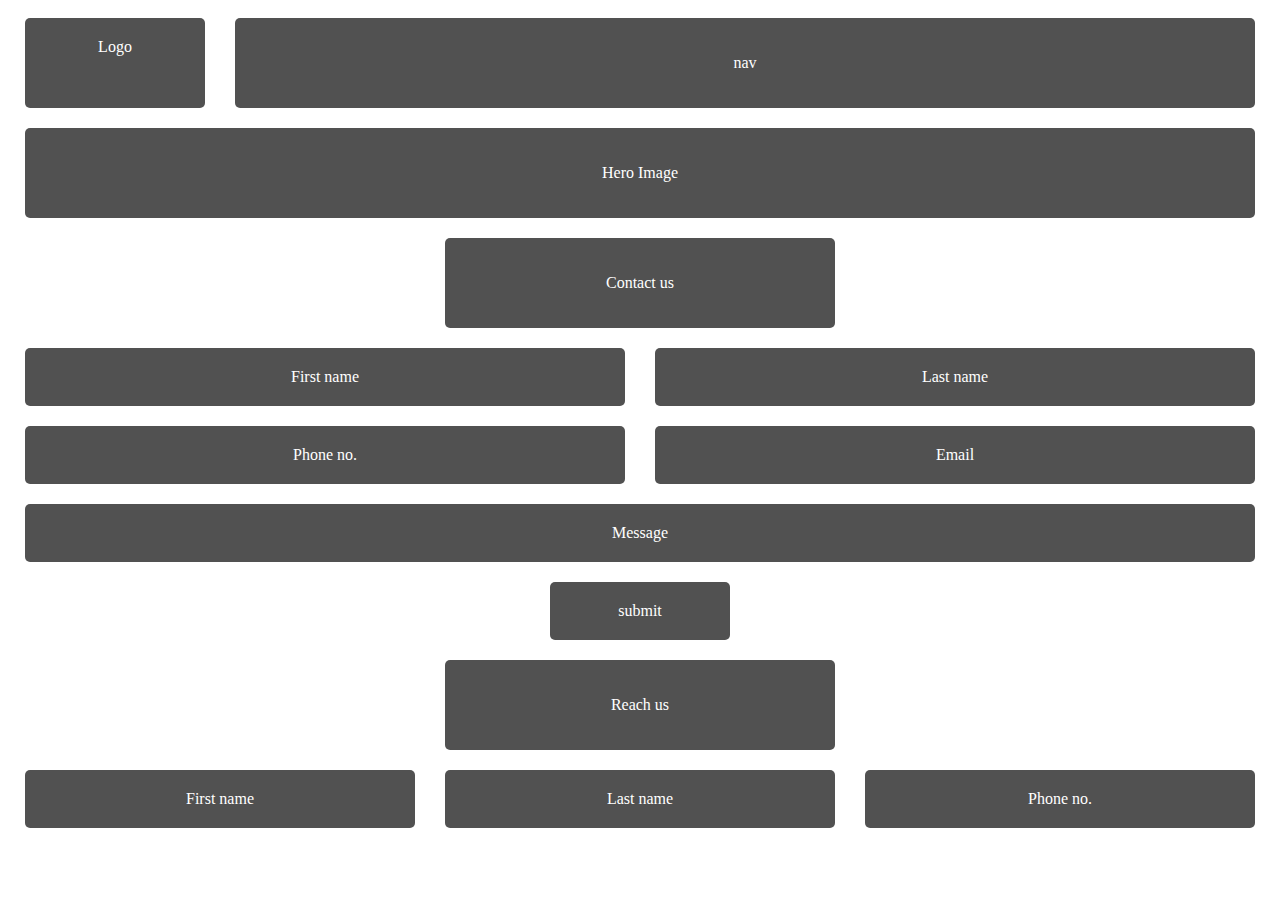
==== contact.html @ 2bbafe87 "adding content" ====
<!DOCTYPE html>
<html lang="en">
<head>
    <meta charset="UTF-8">
    <meta http-equiv="X-UA-Compatible" content="IE=edge">
    <meta name="viewport" content="width=device-width, initial-scale=1.0">
    <link rel="stylesheet" href="./css/grid.css">
    <title>MIDTERM SCAFFOLD</title>
</head>
<body>
    <h1 class="hidden">Midterm Scaffold</h1>
    <section class="spacer">
        <header class="grid-con">
            <div class="col-span-3 m-col-span-2 l-col-span-2 box">Logo</div>
            <h2 class="hidden">Main mobile Nav</h2>
            <nav class="col-span-1 m-col-span-10 l-col-span-10 box">
                <p>nav</p>
            </nav>
        </header>
        <section class="grid-con">
            <h2 class="hidden">Hero Image</h2>
            <div class="col-span-4 m-col-span-12 l-col-span-12 box">
                <p>Hero Image</p>
            </div>
        </section>
        <section class="grid-con">
            <h2 class="hidden">Contact us</h2>
            <div class="col-start-2 col-end-4 m-col-start-5 m-col-end-9 l-col-start-5 l-col-end-9 box">
                <p>Contact us</p>
            </div>
        </section>
            <section class="grid-con">
                <h2 class="hidden">Contact us form</h2>
                <div class="col-span-4 m-col-span-6 l-col-span-6 box">First name</div>
                <div class="col-span-4 m-col-span-6 l-col-span-6 box">Last name</div>
                <div class="col-span-4 m-col-span-6 l-col-span-6 box">Phone no.</div>
                <div class="col-span-4 m-col-span-6 l-col-span-6 box">Email</div>
                <div class="col-span-4 m-col-span-12 l-col-span-12 box">Message</div>
                <div class="col-start-2 col-end-4 m-col-start-6 m-col-end-8 l-col-start-6 l-col-end-8 box">submit</div>
            </section>
            <section class="grid-con">
                <h2 class="hidden">Reach us</h2>
                <div class="col-start-2 col-end-4 m-col-start-5 m-col-end-9 l-col-start-5 l-col-end-9 box">
                    <p>Reach us</p>
                </div>
            </section>
            <section class="grid-con">
                <h2 class="hidden">Contact us form</h2>
                <div class="col-span-4 m-col-span-4 l-col-span-4 box">First name</div>
                <div class="col-span-4 m-col-span-4 l-col-span-4 box">Last name</div>
                <div class="col-span-4 m-col-span-4 l-col-span-4 box">Phone no.</div>
            </section>
    </section>
</body>
</html>
---- css/grid.css ----
html {
    box-sizing: border-box;
  }
  
  *,
  *::before,
  *::after {
    box-sizing: inherit;
  }
  
  /* ---Utility Classes--- */
  
  .hidden {
    display: none;
  }
  
  .box {
    background-color: rgb(0, 0, 0);
    color: rgb(255, 255, 255);
    border-radius: 5px;
    padding: 20px;
    text-align: center;
    margin-top: 10px;
    margin-bottom: 10px;
  }
  
  /* 2. ---Mobile Library Grid Styles--- */
  
  /*---We do not use media queries for mobile or Justin will find us...*/
  
  /*body {
    background-color: #000;
  }*/
  
  .full-width-grid-con {
    display: grid;
    grid-template-columns: 1fr minmax(0, 767px) 1fr;
  }
  
  .grid-con {
    display: grid;
    grid-template-columns: repeat(4, minmax(0, 1fr));
    grid-column-gap: 20px;
    max-width: 767px;
    margin: 0px auto;
    padding-left: 15px;
    padding-right: 15px;
    /*padding: 0px 15px 0px 15px;*/
  }
  
  .col-span-auto {
    grid-column: span 1 / span 1;
  }
  
  .col-span-1 {
    grid-column: span 1 / span 1;
  }
  
  .col-span-2 {
    grid-column: span 2 / span 2;
  }
  
  .col-span-3 {
    grid-column: span 3 / span 3;
  }
  
  .col-span-4 {
    grid-column: span 4 / span 4;
  }
  
  .col-span-full {
    grid-column: 1 / -1;
  }
  
  /*-- Using grid column start --*/
  
  .col-start-1 {
    grid-column-start: 1;
  }
  
  .col-start-2 {
    grid-column-start: 2;
  }
  
  .col-start-3 {
    grid-column-start: 3;
  }
  
  .col-start-4 {
    grid-column-start: 4;
  }
  
  .col-start-5 {
    grid-column-start: 5;
  }
  
  .col-start-auto {
    grid-column-start: auto;
  }
  
  .col-end-1 {
    grid-column-end: 1;
  }
  
  .col-end-2 {
    grid-column-end: 2;
  }
  
  .col-end-3 {
    grid-column-end: 3;
  }
  
  .col-end-4 {
    grid-column-end: 4;
  }
  
  .col-end-5 {
    grid-column-end: 5;
  }
  
  .col-end-auto {
    grid-column-end: auto;
  }
  
  .mobile {
    display: block;
  }
  
  .tablet {
    display: none;
  }
  
  .desktop {
    display: none;
  }
  .image{
    display: none;
  }
  
  
  /* 3. ---Tablet Library Grid Styles--- */
  
  @media screen and (min-width: 768px) {
  
    /*body {
      background: #ff0000;
    }*/
  
    .full-width-grid-con {
      display: grid;
      grid-template-columns: 1fr minmax(0, 1199px) 1fr;
    }
  
    .grid-con {
      display: grid;
      grid-template-columns: repeat(12, minmax(0, 1fr));
      grid-column-gap: 30px;
      max-width: 1199px;
      /*--remove below when you fully understand the passing of rules and values(this rule only)--*/
      margin: 0px auto;
      padding-left: 15px;
      padding-right: 15px;
    }
  
    .m-col-span-1 {
      grid-column: span 1 / span 1;
    }
  
    .m-col-span-2 {
      grid-column: span 2 / span 2;
    }
  
    .m-col-span-3 {
      grid-column: span 3 / span 3;
    }
  
    .m-col-span-4 {
      grid-column: span 4 / span 4;
    }
  
    .m-col-span-5 {
      grid-column: span 5 / span 5;
    }
  
    .m-col-span-6 {
      grid-column: span 6 / span 6;
    }
  
    .m-col-span-7 {
      grid-column: span 7 / span 7;
    }
  
    .m-col-span-8 {
      grid-column: span 8 / span 8;
    }
  
    .m-col-span-9 {
      grid-column: span 9 / span 9;
    }
  
    .m-col-span-10 {
      grid-column: span 10 / span 10;
    }
  
    .m-col-span-11 {
      grid-column: span 11 / span 11;
    }
  
    .m-col-span-12 {
      grid-column: span 12 / span 12;
    }
  
    .m-col-span-full {
      grid-column: 1 / -1;
    }
  
    /*-- Using grid column start --*/
  
    .m-col-start-1 {
      grid-column-start: 1;
    }
  
    .m-col-start-2 {
      grid-column-start: 2;
    }
  
    .m-col-start-3 {
      grid-column-start: 3;
    }
  
    .m-col-start-4 {
      grid-column-start: 4;
    }
  
    .m-col-start-5 {
      grid-column-start: 5;
    }
  
    .m-col-start-6 {
      grid-column-start: 6;
    }
  
    .m-col-start-7 {
      grid-column-start: 7;
    }
  
    .m-col-start-8 {
      grid-column-start: 8;
    }
  
    .m-col-start-9 {
      grid-column-start: 9;
    }
  
    .m-col-start-10 {
      grid-column-start: 10;
    }
  
    .m-col-start-11 {
      grid-column-start: 11;
    }
  
    .m-col-start-12 {
      grid-column-start: 12;
    }
  
    .m-col-start-13 {
      grid-column-start: 13;
    }
  
    .m-col-start-auto {
      grid-column-start: auto;
    }
  
    .m-col-end-1 {
      grid-column-end: 1;
    }
  
    .m-col-end-2 {
      grid-column-end: 2;
    }
  
    .m-col-end-3 {
      grid-column-end: 3;
    }
  
    .m-col-end-4 {
      grid-column-end: 4;
    }
  
    .m-col-end-5 {
      grid-column-end: 5;
    }
  
    .m-col-end-6 {
      grid-column-end: 6;
    }
  
    .m-col-end-7 {
      grid-column-end: 7;
    }
  
    .m-col-end-8 {
      grid-column-end: 8;
    }
  
    .m-col-end-9 {
      grid-column-end: 9;
    }
  
    .m-col-end-10 {
      grid-column-end: 10;
    }
  
    .m-col-end-11 {
      grid-column-end: 11;
    }
  
    .m-col-end-12 {
      grid-column-end: 12;
    }
  
    .m-col-end-13 {
      grid-column-end: 13;
    }
  
    .m-col-end-auto {
      grid-column-end: auto;
    }
  
    .mobile {
      display: none;
    }
  
    .tablet {
      display: block;
    }
  
    .desktop {
      display: none;
    }
    .image{
      display: none;
    }
  
  }
  
  /* 4. ---Desktop Library Grid Styles--- */
  
  @media screen and (min-width: 1200px) {
  
    /*body {
        background: #00ff48;
      }*/
      .image{
        display: block;
      }
  
    .full-width-grid-con {
      display: grid;
      grid-template-columns: 1fr minmax(0, 1919px) 1fr;
    }
  
    .grid-con {
      display: grid;
      grid-template-columns: repeat(12, minmax(0, 1fr));
      grid-column-gap: 30px;
      max-width: 1919px;
      margin: 0px auto;
      padding-left: 17px;
      padding-right: 17px;
    }
  
    .l-col-span-1 {
      grid-column: span 1 / span 1;
    }
  
    .l-col-span-2 {
      grid-column: span 2 / span 2;
    }
  
    .l-col-span-3 {
      grid-column: span 3 / span 3;
    }
  
    .l-col-span-4 {
      grid-column: span 4 / span 4;
    }
  
    .l-col-span-5 {
      grid-column: span 5 / span 5;
    }
  
    .l-col-span-6 {
      grid-column: span 6 / span 6;
    }
  
    .l-col-span-7 {
      grid-column: span 7 / span 7;
    }
  
    .l-col-span-8 {
      grid-column: span 8 / span 8;
    }
  
    .l-col-span-9 {
      grid-column: span 9 / span 9;
    }
  
    .l-col-span-10 {
      grid-column: span 10 / span 10;
    }
  
    .l-col-span-11 {
      grid-column: span 11 / span 11;
    }
  
    .l-col-span-12 {
      grid-column: span 12 / span 12;
    }
  
    .l-col-span-full {
      grid-column: 1 / -1;
    }
  
    /*-- Using grid column start --*/
  
    .l-col-start-1 {
      grid-column-start: 1;
    }
  
    .l-col-start-2 {
      grid-column-start: 2;
    }
  
    .l-col-start-3 {
      grid-column-start: 3;
    }
  
    .l-col-start-4 {
      grid-column-start: 4;
    }
  
    .l-col-start-5 {
      grid-column-start: 5;
    }
  
    .l-col-start-6 {
      grid-column-start: 6;
    }
  
    .l-col-start-7 {
      grid-column-start: 7;
    }
  
    .l-col-start-8 {
      grid-column-start: 8;
    }
  
    .l-col-start-9 {
      grid-column-start: 9;
    }
  
    .l-col-start-10 {
      grid-column-start: 10;
    }
  
    .l-col-start-11 {
      grid-column-start: 11;
    }
  
    .l-col-start-12 {
      grid-column-start: 12;
    }
  
    .l-col-start-13 {
      grid-column-start: 13;
    }
  
    .l-col-start-auto {
      grid-column-start: auto;
    }
  
    .l-col-end-1 {
      grid-column-end: 1;
    }
  
    .l-col-end-2 {
      grid-column-end: 2;
    }
  
    .l-col-end-3 {
      grid-column-end: 3;
    }
  
    .l-col-end-4 {
      grid-column-end: 4;
    }
  
    .l-col-end-5 {
      grid-column-end: 5;
    }
  
    .l-col-end-6 {
      grid-column-end: 6;
    }
  
    .l-col-end-7 {
      grid-column-end: 7;
    }
  
    .l-col-end-8 {
      grid-column-end: 8;
    }
  
    .l-col-end-9 {
      grid-column-end: 9;
    }
  
    .l-col-end-10 {
      grid-column-end: 10;
    }
  
    .l-col-end-11 {
      grid-column-end: 11;
    }
  
    .l-col-end-12 {
      grid-column-end: 12;
    }
  
    .l-col-end-13 {
      grid-column-end: 13;
    }
  
    .l-col-end-auto {
      grid-column-end: auto;
    }
  
  
  
    .mobile {
      display: none;
    }
  
    .tablet {
      display: none;
    }
  
    .desktop {
      display: block;
    }
  
  }
  
  /* 5. ---X-Large Desktop Library Grid Styles--- */
  
  @media screen and (min-width: 1920px) {
  
    /*body {
        background: #0400e0;
      }*/
  
    .full-width-grid-con {
      display: grid;
      grid-template-columns: 1fr minmax(0, 1920px) 1fr;
    }
  
    .grid-con {
      display: grid;
      grid-template-columns: repeat(12, minmax(0, 1fr));
      grid-column-gap: 34px;
      max-width: none;
      margin: 0px auto;
      padding-left: 20px;
      padding-right: 20px;
    }
  
    .xl-col-span-1 {
      grid-column: span 1 / span 1;
    }
  
    .xl-col-span-2 {
      grid-column: span 2 / span 2;
    }
  
    .xl-col-span-3 {
      grid-column: span 3 / span 3;
    }
  
    .xxl-col-span-4 {
      grid-column: span 4 / span 4;
    }
  
    .xl-col-span-5 {
      grid-column: span 5 / span 5;
    }
  
    .xl-col-span-6 {
      grid-column: span 6 / span 6;
    }
  
    .xl-col-span-7 {
      grid-column: span 7 / span 7;
    }
  
    .xl-col-span-8 {
      grid-column: span 8 / span 8;
    }
  
    .xl-col-span-9 {
      grid-column: span 9 / span 9;
    }
  
    .xl-col-span-10 {
      grid-column: span 10 / span 10;
    }
  
    .xl-col-span-11 {
      grid-column: span 11 / span 11;
    }
  
    .xl-col-span-12 {
      grid-column: span 12 / span 12;
    }
  
    .xl-col-span-full {
      grid-column: 1 / -1;
    }
  
    /*-- Using grid column start --*/
  
    .xl-col-start-1 {
      grid-column-start: 1;
    }
  
    .xl-col-start-2 {
      grid-column-start: 2;
    }
  
    .xl-col-start-3 {
      grid-column-start: 3;
    }
  
    .xl-col-start-4 {
      grid-column-start: 4;
    }
  
    .xl-col-start-5 {
      grid-column-start: 5;
    }
  
    .xl-col-start-6 {
      grid-column-start: 6;
    }
  
    .xl-col-start-7 {
      grid-column-start: 7;
    }
  
    .xl-col-start-8 {
      grid-column-start: 8;
    }
  
    .xl-col-start-9 {
      grid-column-start: 9;
    }
  
    .xl-col-start-10 {
      grid-column-start: 10;
    }
  
    .xl-col-start-11 {
      grid-column-start: 11;
    }
  
    .xl-col-start-12 {
      grid-column-start: 12;
    }
  
    .xl-col-start-13 {
      grid-column-start: 13;
    }
  
    .xl-col-start-auto {
      grid-column-start: auto;
    }
  
    .xl-col-end-1 {
      grid-column-end: 1;
    }
  
    .xl-col-end-2 {
      grid-column-end: 2;
    }
  
    .xl-col-end-3 {
      grid-column-end: 3;
    }
  
    .xl-col-end-4 {
      grid-column-end: 4;
    }
  
    .xl-col-end-5 {
      grid-column-end: 5;
    }
  
    .xl-col-end-6 {
      grid-column-end: 6;
    }
  
    .xl-col-end-7 {
      grid-column-end: 7;
    }
  
    .xl-col-end-8 {
      grid-column-end: 8;
    }
  
    .xl-col-end-9 {
      grid-column-end: 9;
    }
  
    .xl-col-end-10 {
      grid-column-end: 10;
    }
  
    .xl-col-end-11 {
      grid-column-end: 11;
    }
  
    .xl-col-end-12 {
      grid-column-end: 12;
    }
  
    .xl-col-end-13 {
      grid-column-end: 13;
    }
  
    .xl-col-end-auto {
      grid-column-end: auto;
    }
  
  
  
    .mobile {
      display: none;
    }
  
    .tablet {
      display: none;
    }
  
    .desktop {
      display: block;
    }
  
  }html {
    box-sizing: border-box;
  }
  
  *,
  *::before,
  *::after {
    box-sizing: inherit;
  }
  
  /* ---Utility Classes--- */
  
  .hidden {
    display: none;
  }
  
  .box {
    background-color: rgb(81, 81, 81);
    color: rgb(255, 255, 255);
    border-radius: 5px;
    padding: 20px;
    text-align: center;
    margin-top: 10px;
    margin-bottom: 10px;
  }
  
  /* 2. ---Mobile Library Grid Styles--- */
  
  /*---We do not use media queries for mobile or Justin will find us...*/
  
  /*body {
    background-color: #000;
  }*/
  
  .full-width-grid-con {
    display: grid;
    grid-template-columns: 1fr minmax(0, 767px) 1fr;
  }
  
  .grid-con {
    display: grid;
    grid-template-columns: repeat(4, minmax(0, 1fr));
    grid-column-gap: 20px;
    max-width: 767px;
    margin: 0px auto;
    padding-left: 15px;
    padding-right: 15px;
    /*padding: 0px 15px 0px 15px;*/
  }
  
  .col-span-auto {
    grid-column: span 1 / span 1;
  }
  
  .col-span-1 {
    grid-column: span 1 / span 1;
  }
  
  .col-span-2 {
    grid-column: span 2 / span 2;
  }
  
  .col-span-3 {
    grid-column: span 3 / span 3;
  }
  
  .col-span-4 {
    grid-column: span 4 / span 4;
  }
  
  .col-span-full {
    grid-column: 1 / -1;
  }
  
  /*-- Using grid column start --*/
  
  .col-start-1 {
    grid-column-start: 1;
  }
  
  .col-start-2 {
    grid-column-start: 2;
  }
  
  .col-start-3 {
    grid-column-start: 3;
  }
  
  .col-start-4 {
    grid-column-start: 4;
  }
  
  .col-start-5 {
    grid-column-start: 5;
  }
  
  .col-start-auto {
    grid-column-start: auto;
  }
  
  .col-end-1 {
    grid-column-end: 1;
  }
  
  .col-end-2 {
    grid-column-end: 2;
  }
  
  .col-end-3 {
    grid-column-end: 3;
  }
  
  .col-end-4 {
    grid-column-end: 4;
  }
  
  .col-end-5 {
    grid-column-end: 5;
  }
  
  .col-end-auto {
    grid-column-end: auto;
  }
  
  .mobile {
    display: block;
  }
  
  .tablet {
    display: none;
  }
  
  .desktop {
    display: none;
  }
  .image{
    display: none;
  }
  
  
  /* 3. ---Tablet Library Grid Styles--- */
  
  @media screen and (min-width: 768px) {
  
    /*body {
      background: #ff0000;
    }*/
  
    .full-width-grid-con {
      display: grid;
      grid-template-columns: 1fr minmax(0, 1199px) 1fr;
    }
  
    .grid-con {
      display: grid;
      grid-template-columns: repeat(12, minmax(0, 1fr));
      grid-column-gap: 30px;
      max-width: 1199px;
      /*--remove below when you fully understand the passing of rules and values(this rule only)--*/
      margin: 0px auto;
      padding-left: 15px;
      padding-right: 15px;
    }
  
    .m-col-span-1 {
      grid-column: span 1 / span 1;
    }
  
    .m-col-span-2 {
      grid-column: span 2 / span 2;
    }
  
    .m-col-span-3 {
      grid-column: span 3 / span 3;
    }
  
    .m-col-span-4 {
      grid-column: span 4 / span 4;
    }
  
    .m-col-span-5 {
      grid-column: span 5 / span 5;
    }
  
    .m-col-span-6 {
      grid-column: span 6 / span 6;
    }
  
    .m-col-span-7 {
      grid-column: span 7 / span 7;
    }
  
    .m-col-span-8 {
      grid-column: span 8 / span 8;
    }
  
    .m-col-span-9 {
      grid-column: span 9 / span 9;
    }
  
    .m-col-span-10 {
      grid-column: span 10 / span 10;
    }
  
    .m-col-span-11 {
      grid-column: span 11 / span 11;
    }
  
    .m-col-span-12 {
      grid-column: span 12 / span 12;
    }
  
    .m-col-span-full {
      grid-column: 1 / -1;
    }
  
    /*-- Using grid column start --*/
  
    .m-col-start-1 {
      grid-column-start: 1;
    }
  
    .m-col-start-2 {
      grid-column-start: 2;
    }
  
    .m-col-start-3 {
      grid-column-start: 3;
    }
  
    .m-col-start-4 {
      grid-column-start: 4;
    }
  
    .m-col-start-5 {
      grid-column-start: 5;
    }
  
    .m-col-start-6 {
      grid-column-start: 6;
    }
  
    .m-col-start-7 {
      grid-column-start: 7;
    }
  
    .m-col-start-8 {
      grid-column-start: 8;
    }
  
    .m-col-start-9 {
      grid-column-start: 9;
    }
  
    .m-col-start-10 {
      grid-column-start: 10;
    }
  
    .m-col-start-11 {
      grid-column-start: 11;
    }
  
    .m-col-start-12 {
      grid-column-start: 12;
    }
  
    .m-col-start-13 {
      grid-column-start: 13;
    }
  
    .m-col-start-auto {
      grid-column-start: auto;
    }
  
    .m-col-end-1 {
      grid-column-end: 1;
    }
  
    .m-col-end-2 {
      grid-column-end: 2;
    }
  
    .m-col-end-3 {
      grid-column-end: 3;
    }
  
    .m-col-end-4 {
      grid-column-end: 4;
    }
  
    .m-col-end-5 {
      grid-column-end: 5;
    }
  
    .m-col-end-6 {
      grid-column-end: 6;
    }
  
    .m-col-end-7 {
      grid-column-end: 7;
    }
  
    .m-col-end-8 {
      grid-column-end: 8;
    }
  
    .m-col-end-9 {
      grid-column-end: 9;
    }
  
    .m-col-end-10 {
      grid-column-end: 10;
    }
  
    .m-col-end-11 {
      grid-column-end: 11;
    }
  
    .m-col-end-12 {
      grid-column-end: 12;
    }
  
    .m-col-end-13 {
      grid-column-end: 13;
    }
  
    .m-col-end-auto {
      grid-column-end: auto;
    }
  
    .mobile {
      display: none;
    }
  
    .tablet {
      display: block;
    }
  
    .desktop {
      display: none;
    }
    .image{
      display: none;
    }
  
  }
  
  /* 4. ---Desktop Library Grid Styles--- */
  
  @media screen and (min-width: 1200px) {
  
    /*body {
        background: #00ff48;
      }*/
      .image{
        display: block;
      }
  
    .full-width-grid-con {
      display: grid;
      grid-template-columns: 1fr minmax(0, 1919px) 1fr;
    }
  
    .grid-con {
      display: grid;
      grid-template-columns: repeat(12, minmax(0, 1fr));
      grid-column-gap: 30px;
      max-width: 1919px;
      margin: 0px auto;
      padding-left: 17px;
      padding-right: 17px;
    }
  
    .l-col-span-1 {
      grid-column: span 1 / span 1;
    }
  
    .l-col-span-2 {
      grid-column: span 2 / span 2;
    }
  
    .l-col-span-3 {
      grid-column: span 3 / span 3;
    }
  
    .l-col-span-4 {
      grid-column: span 4 / span 4;
    }
  
    .l-col-span-5 {
      grid-column: span 5 / span 5;
    }
  
    .l-col-span-6 {
      grid-column: span 6 / span 6;
    }
  
    .l-col-span-7 {
      grid-column: span 7 / span 7;
    }
  
    .l-col-span-8 {
      grid-column: span 8 / span 8;
    }
  
    .l-col-span-9 {
      grid-column: span 9 / span 9;
    }
  
    .l-col-span-10 {
      grid-column: span 10 / span 10;
    }
  
    .l-col-span-11 {
      grid-column: span 11 / span 11;
    }
  
    .l-col-span-12 {
      grid-column: span 12 / span 12;
    }
  
    .l-col-span-full {
      grid-column: 1 / -1;
    }
  
    /*-- Using grid column start --*/
  
    .l-col-start-1 {
      grid-column-start: 1;
    }
  
    .l-col-start-2 {
      grid-column-start: 2;
    }
  
    .l-col-start-3 {
      grid-column-start: 3;
    }
  
    .l-col-start-4 {
      grid-column-start: 4;
    }
  
    .l-col-start-5 {
      grid-column-start: 5;
    }
  
    .l-col-start-6 {
      grid-column-start: 6;
    }
  
    .l-col-start-7 {
      grid-column-start: 7;
    }
  
    .l-col-start-8 {
      grid-column-start: 8;
    }
  
    .l-col-start-9 {
      grid-column-start: 9;
    }
  
    .l-col-start-10 {
      grid-column-start: 10;
    }
  
    .l-col-start-11 {
      grid-column-start: 11;
    }
  
    .l-col-start-12 {
      grid-column-start: 12;
    }
  
    .l-col-start-13 {
      grid-column-start: 13;
    }
  
    .l-col-start-auto {
      grid-column-start: auto;
    }
  
    .l-col-end-1 {
      grid-column-end: 1;
    }
  
    .l-col-end-2 {
      grid-column-end: 2;
    }
  
    .l-col-end-3 {
      grid-column-end: 3;
    }
  
    .l-col-end-4 {
      grid-column-end: 4;
    }
  
    .l-col-end-5 {
      grid-column-end: 5;
    }
  
    .l-col-end-6 {
      grid-column-end: 6;
    }
  
    .l-col-end-7 {
      grid-column-end: 7;
    }
  
    .l-col-end-8 {
      grid-column-end: 8;
    }
  
    .l-col-end-9 {
      grid-column-end: 9;
    }
  
    .l-col-end-10 {
      grid-column-end: 10;
    }
  
    .l-col-end-11 {
      grid-column-end: 11;
    }
  
    .l-col-end-12 {
      grid-column-end: 12;
    }
  
    .l-col-end-13 {
      grid-column-end: 13;
    }
  
    .l-col-end-auto {
      grid-column-end: auto;
    }
  
  
  
    .mobile {
      display: none;
    }
  
    .tablet {
      display: none;
    }
  
    .desktop {
      display: block;
    }
  
  }
  
  /* 5. ---X-Large Desktop Library Grid Styles--- */
  
  @media screen and (min-width: 1920px) {
  
    /*body {
        background: #0400e0;
      }*/
  
    .full-width-grid-con {
      display: grid;
      grid-template-columns: 1fr minmax(0, 1920px) 1fr;
    }
  
    .grid-con {
      display: grid;
      grid-template-columns: repeat(12, minmax(0, 1fr));
      grid-column-gap: 34px;
      max-width: none;
      margin: 0px auto;
      padding-left: 20px;
      padding-right: 20px;
    }
  
    .xl-col-span-1 {
      grid-column: span 1 / span 1;
    }
  
    .xl-col-span-2 {
      grid-column: span 2 / span 2;
    }
  
    .xl-col-span-3 {
      grid-column: span 3 / span 3;
    }
  
    .xxl-col-span-4 {
      grid-column: span 4 / span 4;
    }
  
    .xl-col-span-5 {
      grid-column: span 5 / span 5;
    }
  
    .xl-col-span-6 {
      grid-column: span 6 / span 6;
    }
  
    .xl-col-span-7 {
      grid-column: span 7 / span 7;
    }
  
    .xl-col-span-8 {
      grid-column: span 8 / span 8;
    }
  
    .xl-col-span-9 {
      grid-column: span 9 / span 9;
    }
  
    .xl-col-span-10 {
      grid-column: span 10 / span 10;
    }
  
    .xl-col-span-11 {
      grid-column: span 11 / span 11;
    }
  
    .xl-col-span-12 {
      grid-column: span 12 / span 12;
    }
  
    .xl-col-span-full {
      grid-column: 1 / -1;
    }
  
    /*-- Using grid column start --*/
  
    .xl-col-start-1 {
      grid-column-start: 1;
    }
  
    .xl-col-start-2 {
      grid-column-start: 2;
    }
  
    .xl-col-start-3 {
      grid-column-start: 3;
    }
  
    .xl-col-start-4 {
      grid-column-start: 4;
    }
  
    .xl-col-start-5 {
      grid-column-start: 5;
    }
  
    .xl-col-start-6 {
      grid-column-start: 6;
    }
  
    .xl-col-start-7 {
      grid-column-start: 7;
    }
  
    .xl-col-start-8 {
      grid-column-start: 8;
    }
  
    .xl-col-start-9 {
      grid-column-start: 9;
    }
  
    .xl-col-start-10 {
      grid-column-start: 10;
    }
  
    .xl-col-start-11 {
      grid-column-start: 11;
    }
  
    .xl-col-start-12 {
      grid-column-start: 12;
    }
  
    .xl-col-start-13 {
      grid-column-start: 13;
    }
  
    .xl-col-start-auto {
      grid-column-start: auto;
    }
  
    .xl-col-end-1 {
      grid-column-end: 1;
    }
  
    .xl-col-end-2 {
      grid-column-end: 2;
    }
  
    .xl-col-end-3 {
      grid-column-end: 3;
    }
  
    .xl-col-end-4 {
      grid-column-end: 4;
    }
  
    .xl-col-end-5 {
      grid-column-end: 5;
    }
  
    .xl-col-end-6 {
      grid-column-end: 6;
    }
  
    .xl-col-end-7 {
      grid-column-end: 7;
    }
  
    .xl-col-end-8 {
      grid-column-end: 8;
    }
  
    .xl-col-end-9 {
      grid-column-end: 9;
    }
  
    .xl-col-end-10 {
      grid-column-end: 10;
    }
  
    .xl-col-end-11 {
      grid-column-end: 11;
    }
  
    .xl-col-end-12 {
      grid-column-end: 12;
    }
  
    .xl-col-end-13 {
      grid-column-end: 13;
    }
  
    .xl-col-end-auto {
      grid-column-end: auto;
    }
  
  
  
    .mobile {
      display: none;
    }
  
    .tablet {
      display: none;
    }
  
    .desktop {
      display: block;
    }
  
  }
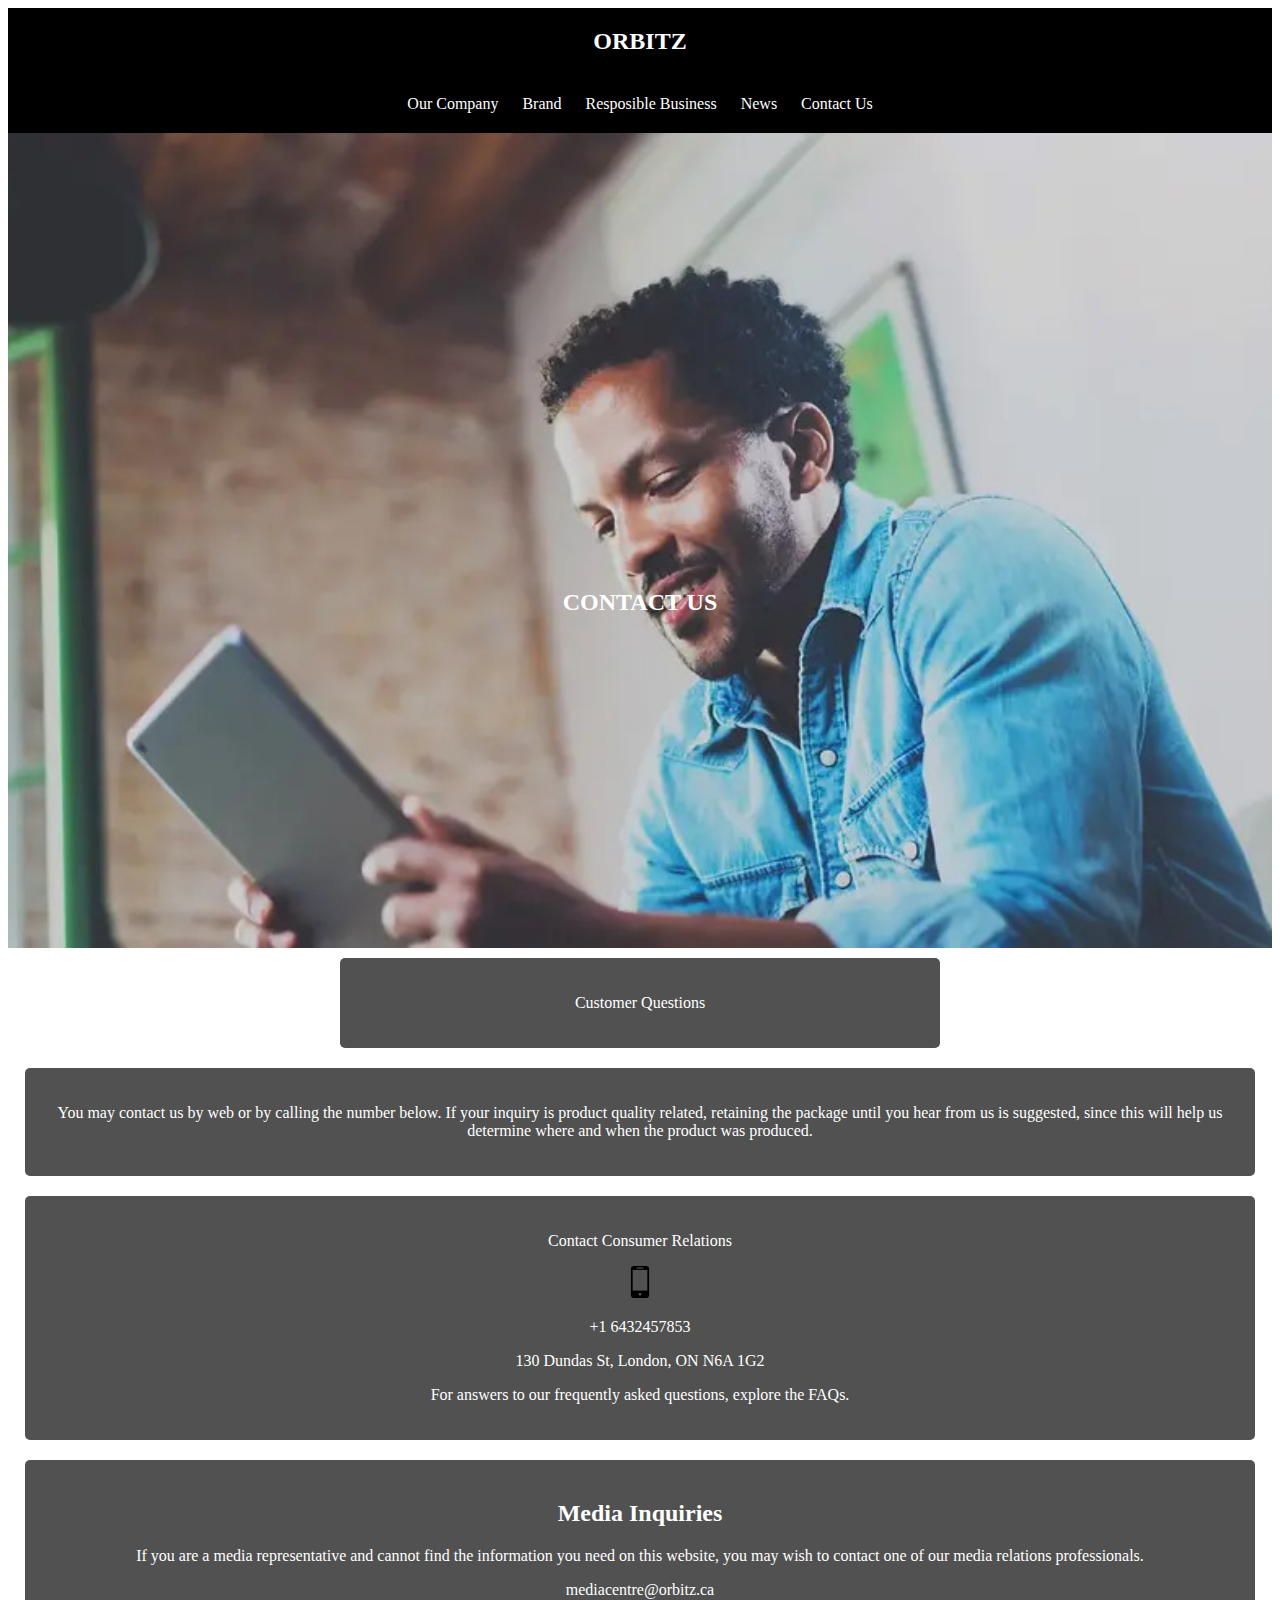
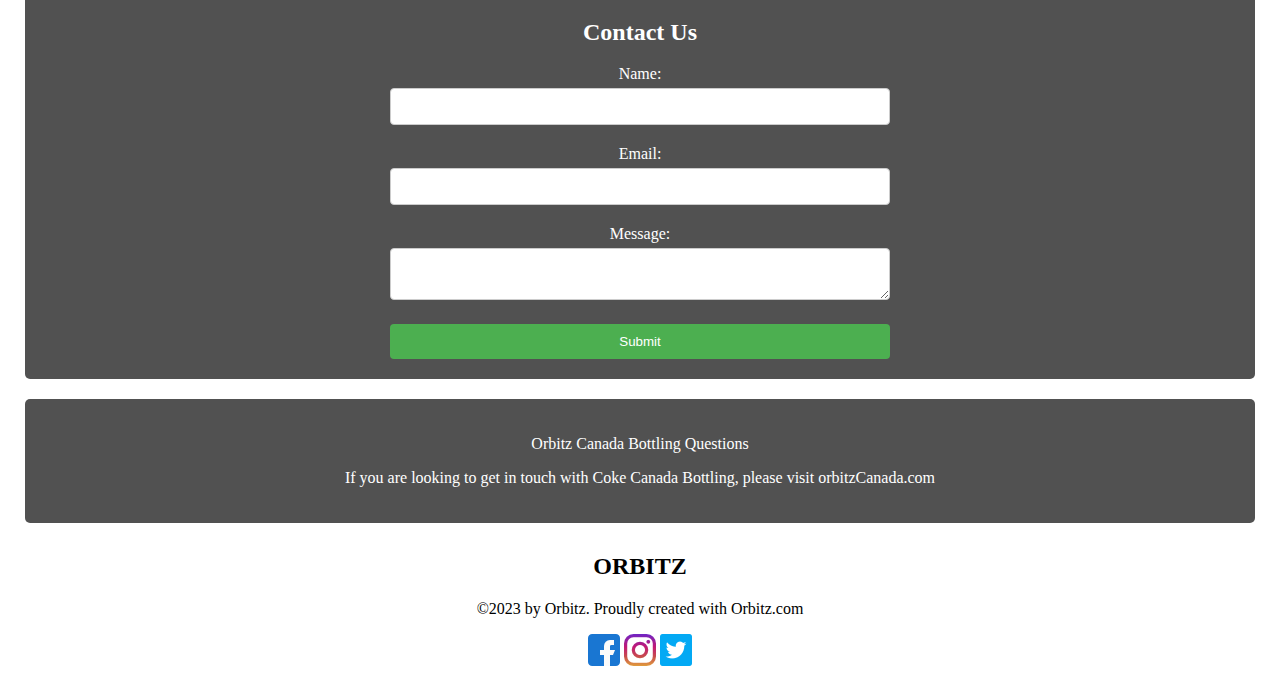
==== commit 2c5fc53f: "updating files" ====
--- a/contact.html
+++ b/contact.html
@@ -5,51 +5,92 @@
     <meta http-equiv="X-UA-Compatible" content="IE=edge">
     <meta name="viewport" content="width=device-width, initial-scale=1.0">
     <link rel="stylesheet" href="./css/grid.css">
+    <link rel="stylesheet" href="./css/main.css">
     <title>MIDTERM SCAFFOLD</title>
 </head>
 <body>
     <h1 class="hidden">Midterm Scaffold</h1>
     <section class="spacer">
         <header class="grid-con">
-            <div class="col-span-3 m-col-span-2 l-col-span-2 box">Logo</div>
-            <h2 class="hidden">Main mobile Nav</h2>
-            <nav class="col-span-1 m-col-span-10 l-col-span-10 box">
-                <p>nav</p>
-            </nav>
+            <div class="col-span-3 m-col-span-2 l-col-span-12 ">
+                <h2> ORBITZ </h2>
+                <nav>
+                    <ul>
+                        <li><a href="#">Our Company</a></li>
+                        <li><a href="#">Brand</a></li>
+                        <li><a href="#">Resposible Business</a></li>
+                        <li><a href="#">News</a></li>
+                        <li><a href="#">Contact Us</a></li>
+                    </ul>
+                </nav>
+            </div>
         </header>
-        <section class="grid-con">
-            <h2 class="hidden">Hero Image</h2>
-            <div class="col-span-4 m-col-span-12 l-col-span-12 box">
-                <p>Hero Image</p>
+
+        <section class="grid-con hero contact-hero">
+           
+            <div class="col-span-4 m-col-span-12 l-col-span-12 Contact ">
+                <h2>CONTACT US</h2>
+                
             </div>
         </section>
         <section class="grid-con">
             <h2 class="hidden">Contact us</h2>
-            <div class="col-start-2 col-end-4 m-col-start-5 m-col-end-9 l-col-start-5 l-col-end-9 box">
-                <p>Contact us</p>
+            <div class="col-start-2 col-end-4 m-col-start-5 m-col-end-9 l-col-start-4 l-col-end-10 box">
+                <p>Customer Questions</p>
             </div>
         </section>
             <section class="grid-con">
                 <h2 class="hidden">Contact us form</h2>
-                <div class="col-span-4 m-col-span-6 l-col-span-6 box">First name</div>
-                <div class="col-span-4 m-col-span-6 l-col-span-6 box">Last name</div>
-                <div class="col-span-4 m-col-span-6 l-col-span-6 box">Phone no.</div>
-                <div class="col-span-4 m-col-span-6 l-col-span-6 box">Email</div>
-                <div class="col-span-4 m-col-span-12 l-col-span-12 box">Message</div>
-                <div class="col-start-2 col-end-4 m-col-start-6 m-col-end-8 l-col-start-6 l-col-end-8 box">submit</div>
+                <div class="col-span-4 m-col-span-12 l-col-span-12 box"><p>You may contact us by web or by calling the number below. If your inquiry is product quality related, retaining the package until you hear from us is suggested, since this will help us determine where and when the product was produced. </p></div>
+                <div class="col-span-4 m-col-span-12 l-col-span-12 box"><p>Contact Consumer Relations</p>
+              <img src="./img/cell-phone.png" alt="mobile icon"> <p>+1 6432457853</p>
+                
+                    <p>130 Dundas St, London, ON N6A 1G2   </p>
+                    <p>For answers to our frequently asked questions, explore the FAQs.</p>
+                </div>
+                
+                <div class="col-span-4 m-col-span-12 l-col-span-12 box">
+                    <h2>Media Inquiries</h2>
+                    <p>If you are a media representative and cannot find the information you need on this website, you may wish to contact one of our media relations professionals.</p>
+                    <p>mediacentre@orbitz.ca</p>
+
+                    <form class="contact-form" action="/submit" method="post">
+                        <h2>Contact Us</h2>
+                        <div class="form-group">
+                          <label for="name">Name:</label>
+                          <input type="text" id="name" name="name" required>
+                        </div>
+                        <div class="form-group">
+                          <label for="email">Email:</label>
+                          <input type="email" id="email" name="email" required>
+                        </div>
+                        <div class="form-group">
+                          <label for="message">Message:</label>
+                          <textarea id="message" name="message" required></textarea>
+                        </div>
+                        <button type="submit">Submit</button>
+                      </form>
+                      
+                </div>
+
+                <div class="col-span-4 m-col-span-12 l-col-span-12 box">
+                    <p>Orbitz Canada Bottling Questions </p>
+                    <p>If you are looking to get in touch with Coke Canada Bottling, please visit orbitzCanada.com</p>
+                </div>
+                
             </section>
-            <section class="grid-con">
-                <h2 class="hidden">Reach us</h2>
-                <div class="col-start-2 col-end-4 m-col-start-5 m-col-end-9 l-col-start-5 l-col-end-9 box">
-                    <p>Reach us</p>
+            <footer class="grid-con">
+                <h2 class="hidden">Footer</h2>
+                     <div class="col-span-3 m-col-span-2 l-col-span-12 ">
+                    <h2> ORBITZ </h2>
+                  
+                    <p>©2023 by Orbitz. Proudly created with Orbitz.com</p>
+                    <p><img src="./img/facebook (2).png" alt="">
+                   <img src="./img/instagram (3).png" alt="">
+                  <img src="./img/twitter (4).png" alt=""></p>
                 </div>
-            </section>
-            <section class="grid-con">
-                <h2 class="hidden">Contact us form</h2>
-                <div class="col-span-4 m-col-span-4 l-col-span-4 box">First name</div>
-                <div class="col-span-4 m-col-span-4 l-col-span-4 box">Last name</div>
-                <div class="col-span-4 m-col-span-4 l-col-span-4 box">Phone no.</div>
-            </section>
-    </section>
-</body>
-</html>+            </footer>
+        </section>
+    </body>
+    
+    </html>--- a/css/main.css
+++ b/css/main.css
@@ -0,0 +1,145 @@
+.hidden {
+    display: none;
+}
+header{
+    background-color: black;
+}
+header h2{
+    color: white;
+    text-align: center;
+}
+nav {
+    background-color: #000000;
+    padding: 10px;
+  }
+  
+  nav ul {
+    list-style-type: none;
+    margin: 0;
+    padding: 0;
+    text-align: center;
+  }
+  
+  nav ul li {
+    display: inline-block;
+  }
+  
+  nav ul li a {
+    display: block;
+    padding: 10px;
+    text-decoration: none;
+    color: #ffffff;
+
+  }
+  
+  nav ul li a:hover {
+    text-decoration: underline;
+  }
+  
+  .hero img{
+    width: -webkit-fill-available;
+    margin-top: 10px;
+  }
+  .services img {
+    width: -webkit-fill-available;
+    border-radius: 35px;
+    transition: transform 0.3s ease;
+  }
+  
+  .services img:hover {
+    transform: scale(0.9);
+  }
+  
+  .info{
+    text-align: center;
+    justify-content: center;
+    align-items: center;
+    display: flex;
+  }
+  .custom-button {
+    display: inline-block;
+    padding: 10px 20px;
+    font-size: 16px;
+    font-weight: bold;
+    text-align: center;
+    text-decoration: none;
+    background-color: #ff0000;
+    color: #fff;
+    border: none;
+    border-radius: 4px;
+    cursor: pointer;
+    transition: background-color 0.3s ease;
+  }
+  
+  .custom-button:hover {
+    background-color: #9e2e2e;
+
+  }
+
+  footer h2{
+    text-align: center;
+  }
+  footer p{
+    text-align: center;
+  }
+
+  /* Contact  */
+
+  .contact-hero{
+    background-image: url(../img/contact-img.jpg);
+    background-size: cover;
+    background-position: center;
+    height: 815px;
+    background-color: rgba(0, 0, 0, 0.5);
+  }
+
+  .contact-hero h2 {
+    color: white;
+    display: flex;
+    align-items: center; 
+    justify-content: center; 
+    height: 100vh; 
+    
+  }
+  
+  .contact-form {
+    width: auto;
+    max-width: 500px;
+    margin: 0 auto;
+  }
+  
+  .contact-form h2 {
+    text-align: center;
+  }
+  
+  .form-group {
+    margin-bottom: 20px;
+  }
+  
+  .form-group label {
+    display: block;
+    margin-bottom: 5px;
+  }
+  
+  .form-group input,
+  .form-group textarea {
+    width: 100%;
+    padding: 10px;
+    border: 1px solid #ccc;
+    border-radius: 4px;
+  }
+  
+  button[type="submit"] {
+    width: -webkit-fill-available;
+    background-color: #4CAF50;
+    color: white;
+    padding: 10px 20px;
+    border: none;
+    border-radius: 4px;
+    cursor: pointer;
+  }
+  
+  button[type="submit"]:hover {
+    background-color: #45a049;
+  }
+  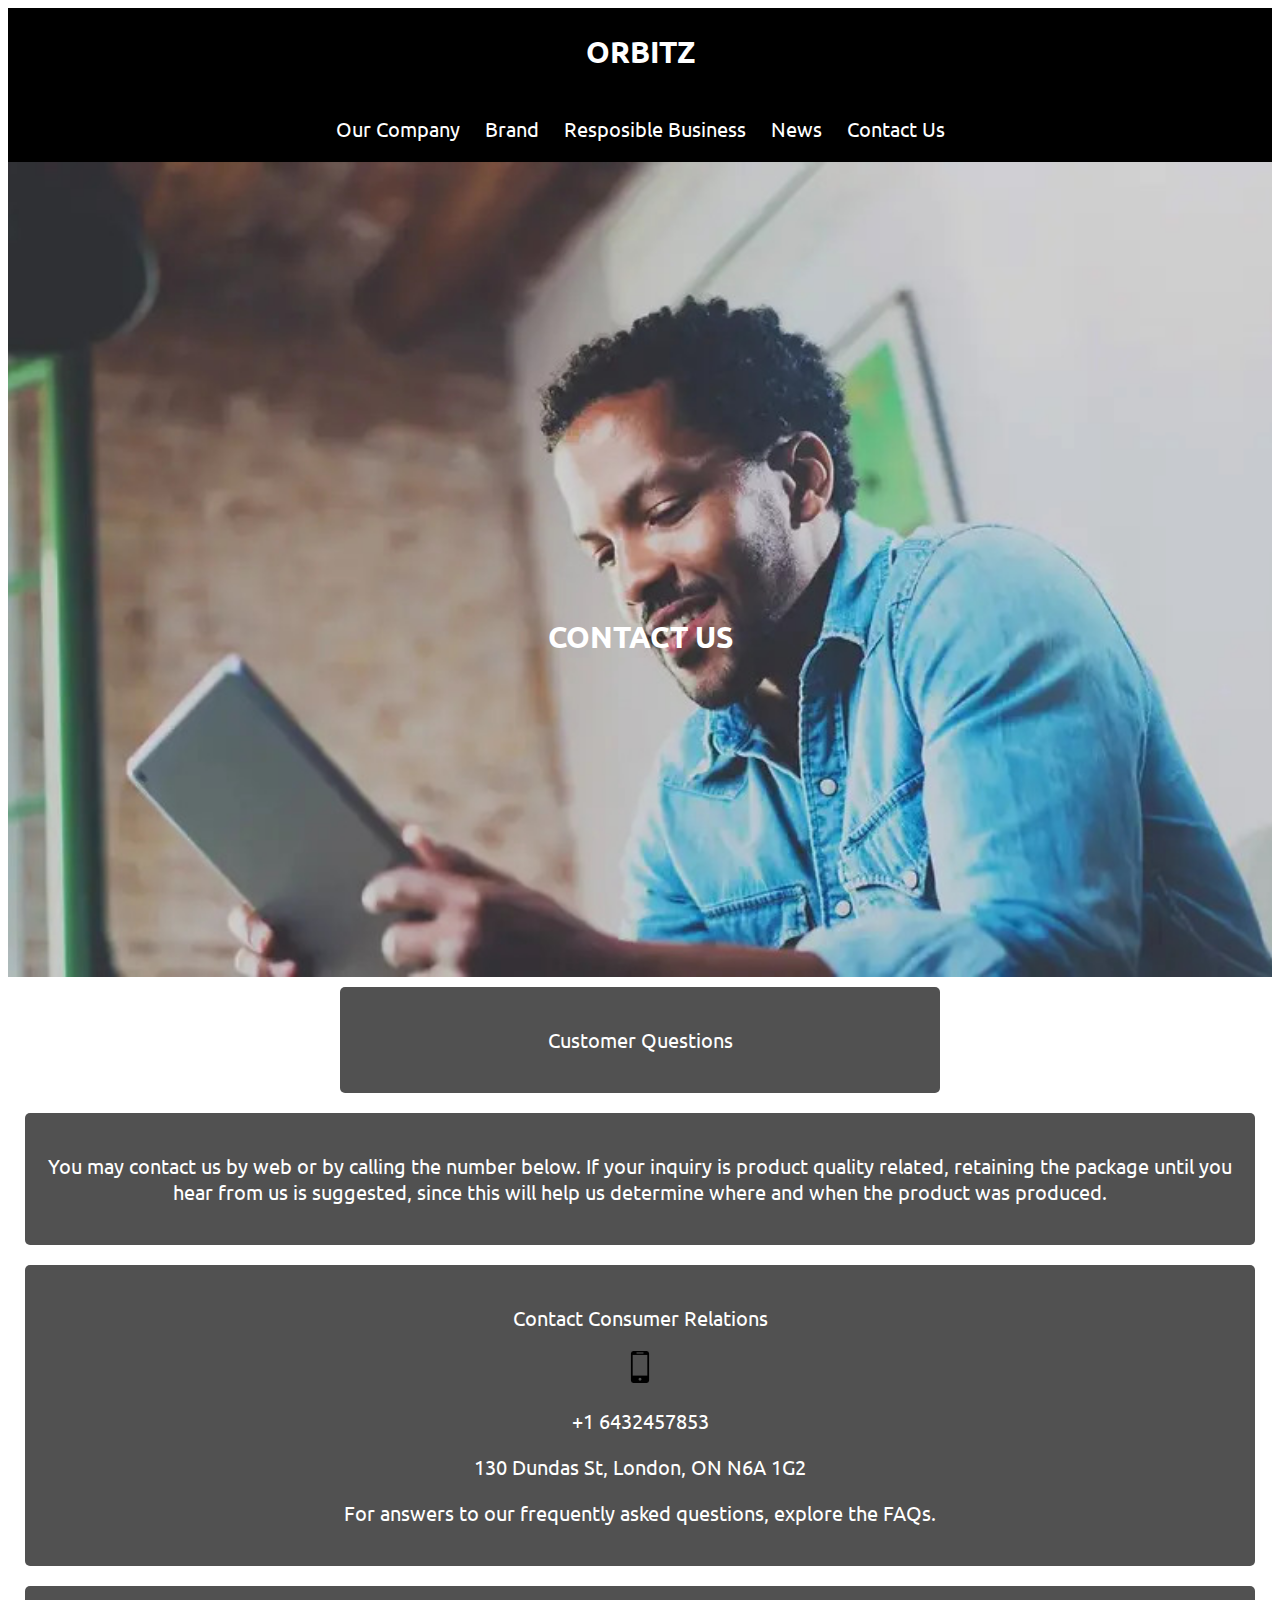
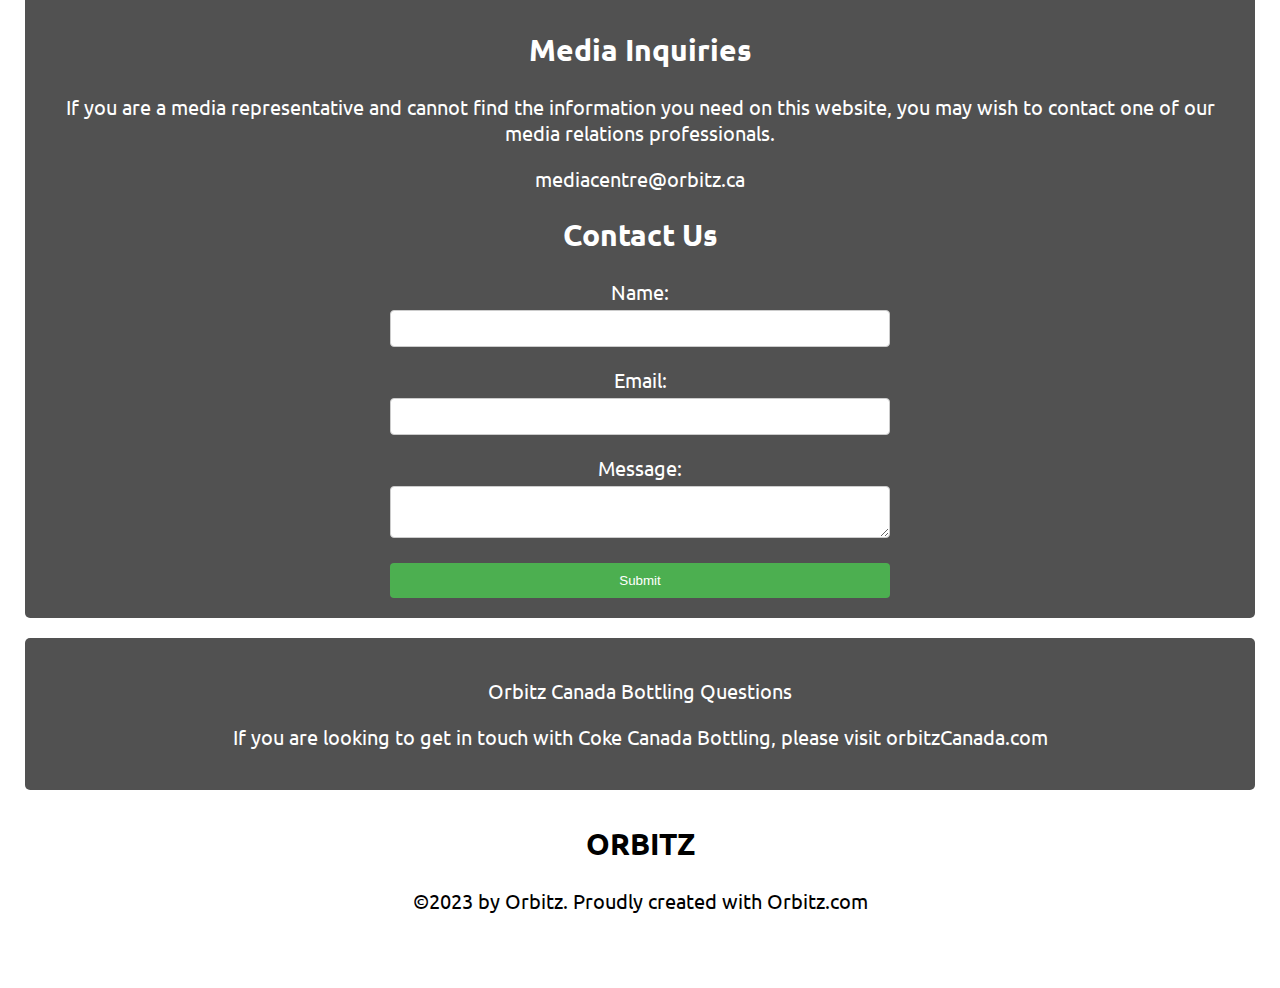
==== commit be9f04c2: "updating files" ====
--- a/contact.html
+++ b/contact.html
@@ -6,6 +6,8 @@
     <meta name="viewport" content="width=device-width, initial-scale=1.0">
     <link rel="stylesheet" href="./css/grid.css">
     <link rel="stylesheet" href="./css/main.css">
+    <link rel="stylesheet" href="./css/main.css">
+    <link rel="stylesheet" href="https://fonts.googleapis.com/css2?family=Cinzel&family=Montserrat:wght@300&family=Ubuntu:wght@300&display=swap">
     <title>MIDTERM SCAFFOLD</title>
 </head>
 <body>
--- a/css/grid.css
+++ b/css/grid.css
@@ -15,8 +15,8 @@
   }
   
   .box {
-    background-color: rgb(0, 0, 0);
-    color: rgb(255, 255, 255);
+    background-color: rgb(192, 192, 192);
+    color: rgb(0, 0, 0);
     border-radius: 5px;
     padding: 20px;
     text-align: center;
@@ -894,6 +894,12 @@
   .image{
     display: none;
   }
+  .mobile-img{
+    display: none;
+  }
+  .navbar{
+    display: none;
+  }
   
   
   /* 3. ---Tablet Library Grid Styles--- */
@@ -903,6 +909,7 @@
     /*body {
       background: #ff0000;
     }*/
+    
   
     .full-width-grid-con {
       display: grid;
@@ -1100,6 +1107,12 @@
     .image{
       display: none;
     }
+   .mobile-img{
+    display: block;
+   }
+   .navbar{
+    display: none;
+   }
   
   }
   
@@ -1111,6 +1124,9 @@
         background: #00ff48;
       }*/
       .image{
+        display: block;
+      }
+      .mobile-img{
         display: block;
       }
   
@@ -1308,7 +1324,9 @@
     .desktop {
       display: block;
     }
-  
+  .navbar{
+    display: block;
+  }
   }
   
   /* 5. ---X-Large Desktop Library Grid Styles--- */
--- a/css/main.css
+++ b/css/main.css
@@ -1,6 +1,13 @@
 .hidden {
     display: none;
 }
+body{
+    font-size: 20px;
+    font-family: 'Cinzel', serif;
+font-family: 'Montserrat', sans-serif;
+font-family: 'Ubuntu', sans-serif;
+}
+
 header{
     background-color: black;
 }
@@ -44,10 +51,12 @@
     width: -webkit-fill-available;
     border-radius: 35px;
     transition: transform 0.3s ease;
+    cursor: pointer;
   }
   
   .services img:hover {
     transform: scale(0.9);
+    cursor: pointer;
   }
   
   .info{
@@ -69,6 +78,10 @@
     border-radius: 4px;
     cursor: pointer;
     transition: background-color 0.3s ease;
+  }
+  .bold{
+    font-size: 25px;
+    font-weight: bold;
   }
   
   .custom-button:hover {
@@ -142,4 +155,7 @@
   button[type="submit"]:hover {
     background-color: #45a049;
   }
-  +  
+  .mob{
+        filter: invert(100%);
+  }--- a/css/main.css
+++ b/css/main.css
@@ -1,6 +1,13 @@
 .hidden {
     display: none;
 }
+body{
+    font-size: 20px;
+    font-family: 'Cinzel', serif;
+font-family: 'Montserrat', sans-serif;
+font-family: 'Ubuntu', sans-serif;
+}
+
 header{
     background-color: black;
 }
@@ -44,10 +51,12 @@
     width: -webkit-fill-available;
     border-radius: 35px;
     transition: transform 0.3s ease;
+    cursor: pointer;
   }
   
   .services img:hover {
     transform: scale(0.9);
+    cursor: pointer;
   }
   
   .info{
@@ -69,6 +78,10 @@
     border-radius: 4px;
     cursor: pointer;
     transition: background-color 0.3s ease;
+  }
+  .bold{
+    font-size: 25px;
+    font-weight: bold;
   }
   
   .custom-button:hover {
@@ -142,4 +155,7 @@
   button[type="submit"]:hover {
     background-color: #45a049;
   }
-  +  
+  .mob{
+        filter: invert(100%);
+  }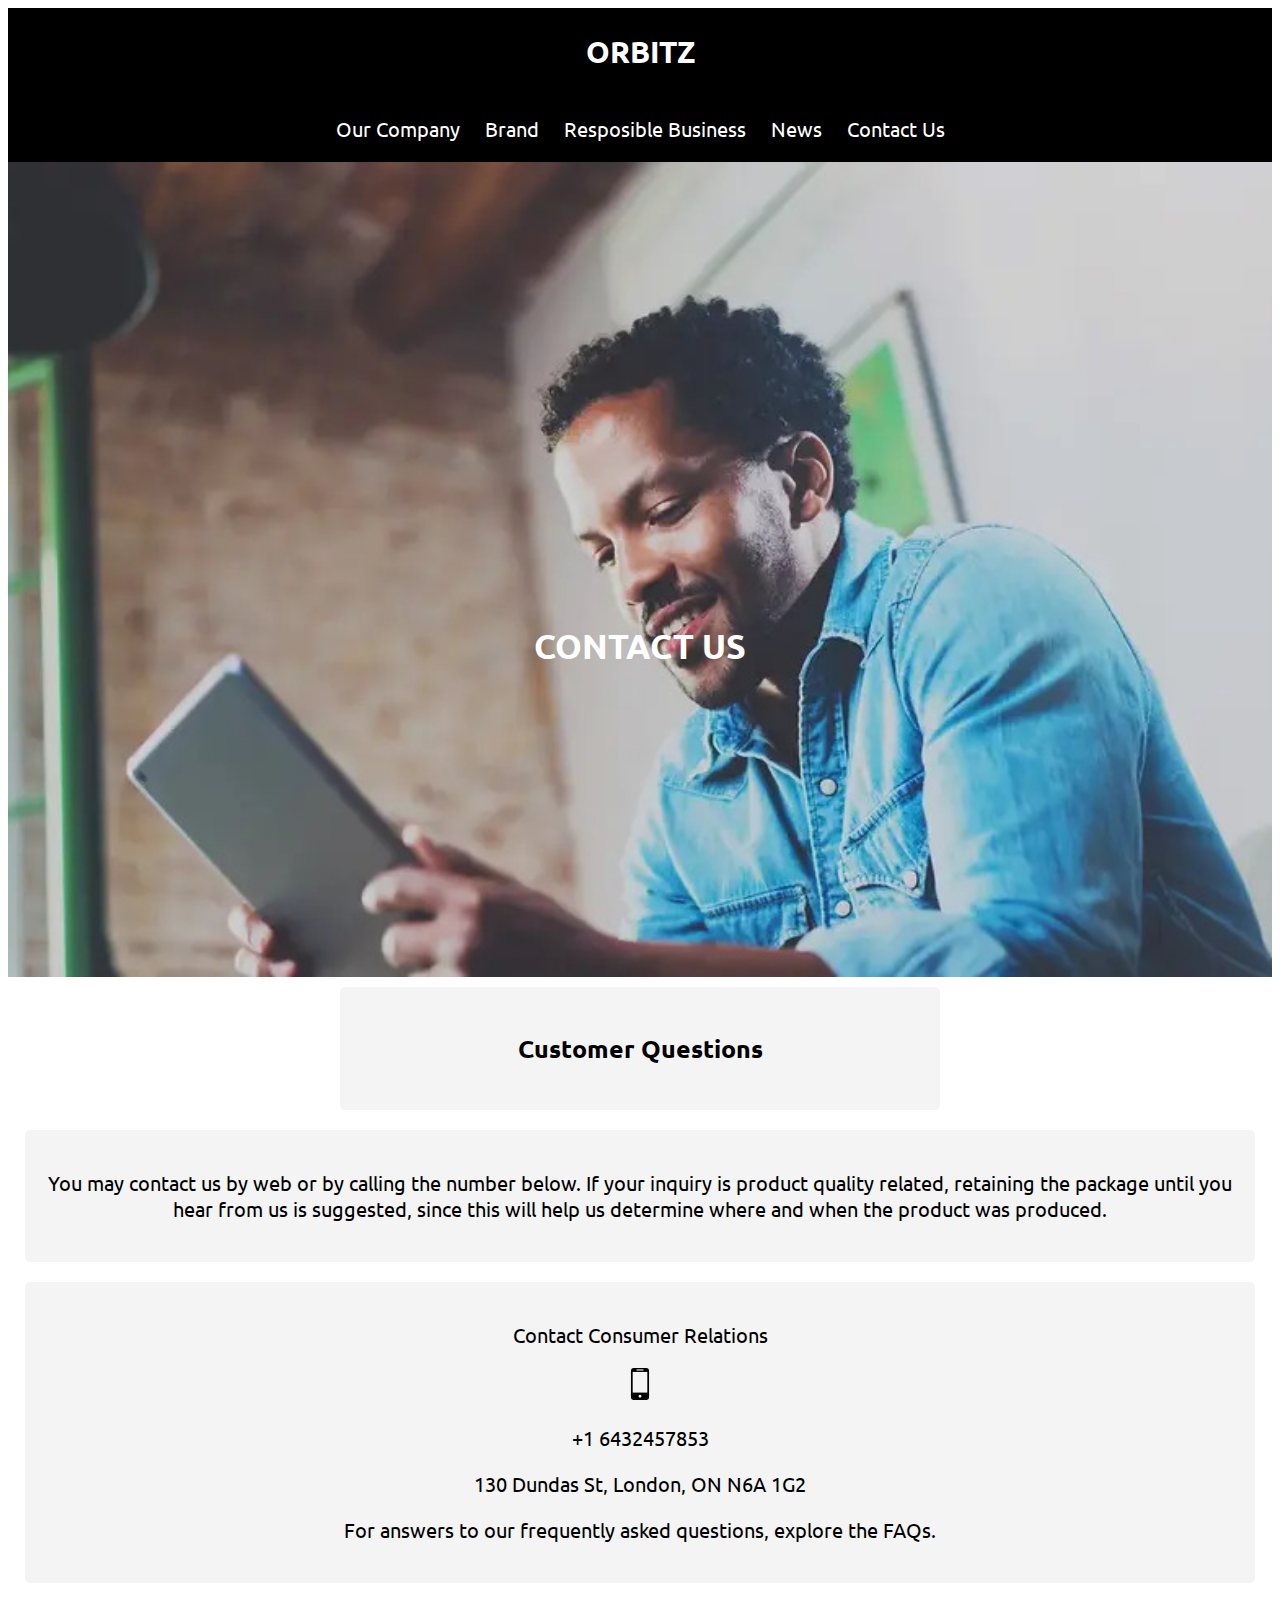
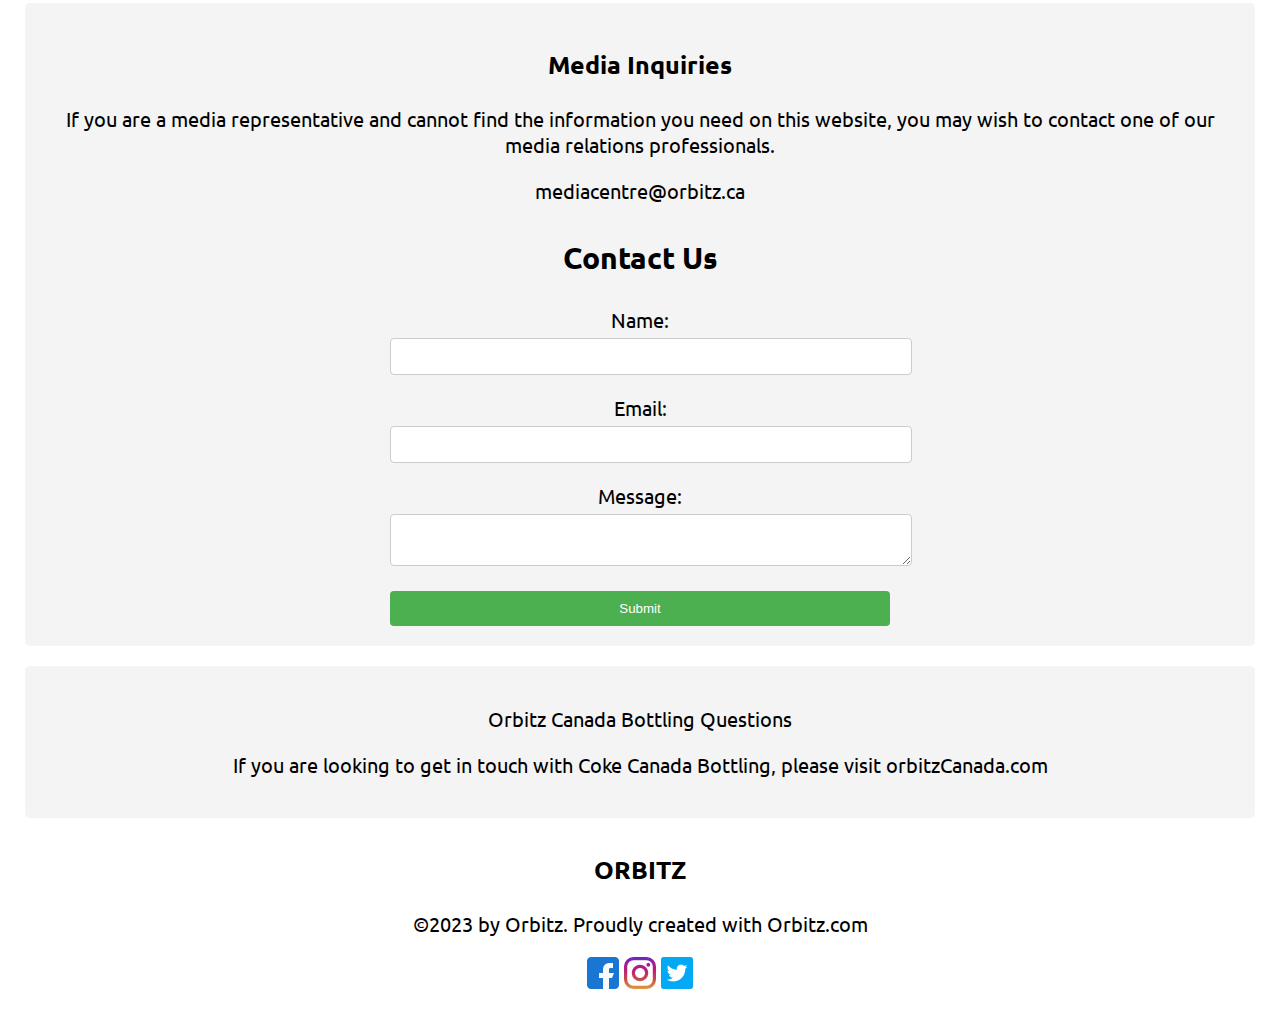
==== commit 68423a54: "updating files" ====
--- a/contact.html
+++ b/contact.html
@@ -1,5 +1,6 @@
 <!DOCTYPE html>
 <html lang="en">
+
 <head>
     <meta charset="UTF-8">
     <meta http-equiv="X-UA-Compatible" content="IE=edge">
@@ -7,16 +8,18 @@
     <link rel="stylesheet" href="./css/grid.css">
     <link rel="stylesheet" href="./css/main.css">
     <link rel="stylesheet" href="./css/main.css">
-    <link rel="stylesheet" href="https://fonts.googleapis.com/css2?family=Cinzel&family=Montserrat:wght@300&family=Ubuntu:wght@300&display=swap">
-    <title>MIDTERM SCAFFOLD</title>
+    <link rel="stylesheet"
+        href="https://fonts.googleapis.com/css2?family=Cinzel&family=Montserrat:wght@300&family=Ubuntu:wght@300&display=swap">
+    <title>MIDTERM</title>
 </head>
+
 <body>
-    <h1 class="hidden">Midterm Scaffold</h1>
+    <h1 class="hidden">Midterm</h1>
     <section class="spacer">
         <header class="grid-con">
             <div class="col-span-3 m-col-span-2 l-col-span-12 ">
                 <h2> ORBITZ </h2>
-                <nav>
+                <nav class="navbar">
                     <ul>
                         <li><a href="#">Our Company</a></li>
                         <li><a href="#">Brand</a></li>
@@ -26,73 +29,82 @@
                     </ul>
                 </nav>
             </div>
+            <a href="#" class="mobile col-start-4 phone"><img src="./img/menu.png" alt="hamburger-menu"></a>
+            <a href="#" class="tablet m-col-start-11 ipad"><img src="./img/menu.png" alt="hamburger-menu"></a>
         </header>
 
-        <section class="grid-con hero contact-hero">
-           
+        <div class="grid-con hero contact-hero">
+
             <div class="col-span-4 m-col-span-12 l-col-span-12 Contact ">
-                <h2>CONTACT US</h2>
-                
+                <p class="bold">CONTACT US</p>
+
             </div>
+        </div>
+        <div class="grid-con">
+            <div class="col-start-2 col-end-4 m-col-start-5 m-col-end-9 l-col-start-4 l-col-end-10 box">
+                <p class="bold">Customer Questions</p>
+            </div>
+        </div>
+        <section class="grid-con">
+            <h2 class="hidden">Contact us form</h2>
+            <div class="col-span-4 m-col-span-12 l-col-span-12 box">
+                <p>You may contact us by web or by calling the number below. If your inquiry is product quality related,
+                    retaining the package until you hear from us is suggested, since this will help us determine where
+                    and when the product was produced. </p>
+            </div>
+            <div class="col-span-4 m-col-span-12 l-col-span-12 box">
+                <p>Contact Consumer Relations</p>
+                <img src="./img/cell-phone.png" alt="mobile icon">
+                <p>+1 6432457853</p>
+
+                <p>130 Dundas St, London, ON N6A 1G2 </p>
+                <p>For answers to our frequently asked questions, explore the FAQs.</p>
+            </div>
+
+            <div class="col-span-4 m-col-span-12 l-col-span-12 box">
+                <p class="bold">Media Inquiries</p>
+                <p>If you are a media representative and cannot find the information you need on this website, you may
+                    wish to contact one of our media relations professionals.</p>
+                <p>mediacentre@orbitz.ca</p>
+
+                <form class="contact-form" action="/submit" method="post">
+                    <p class="contact-us">Contact Us</p>
+                    <div class="form-group">
+                        <label for="name">Name:</label>
+                        <input type="text" id="name" name="name" required>
+                    </div>
+                    <div class="form-group">
+                        <label for="email">Email:</label>
+                        <input type="email" id="email" name="email" required>
+                    </div>
+                    <div class="form-group">
+                        <label for="message">Message:</label>
+                        <textarea id="message" name="message" required></textarea>
+                    </div>
+                    <button type="submit">Submit</button>
+                </form>
+
+            </div>
+
+            <div class="col-span-4 m-col-span-12 l-col-span-12 box">
+                <p>Orbitz Canada Bottling Questions </p>
+                <p>If you are looking to get in touch with Coke Canada Bottling, please visit orbitzCanada.com</p>
+            </div>
+
         </section>
-        <section class="grid-con">
-            <h2 class="hidden">Contact us</h2>
-            <div class="col-start-2 col-end-4 m-col-start-5 m-col-end-9 l-col-start-4 l-col-end-10 box">
-                <p>Customer Questions</p>
+        <footer class="grid-con">
+            <h2 class="hidden">Footer</h2>
+            <div class="col-span-4 m-col-span-12 l-col-span-12 ">
+                <p class="bold"> ORBITZ </p>
+
+                <p>©2023 by Orbitz. Proudly created with Orbitz.com</p>
+                <p><img src="./img/facebook.png" alt="">
+                    <img src="./img/instagram.png" alt="">
+                    <img src="./img/twitter.png" alt="">
+                </p>
             </div>
-        </section>
-            <section class="grid-con">
-                <h2 class="hidden">Contact us form</h2>
-                <div class="col-span-4 m-col-span-12 l-col-span-12 box"><p>You may contact us by web or by calling the number below. If your inquiry is product quality related, retaining the package until you hear from us is suggested, since this will help us determine where and when the product was produced. </p></div>
-                <div class="col-span-4 m-col-span-12 l-col-span-12 box"><p>Contact Consumer Relations</p>
-              <img src="./img/cell-phone.png" alt="mobile icon"> <p>+1 6432457853</p>
-                
-                    <p>130 Dundas St, London, ON N6A 1G2   </p>
-                    <p>For answers to our frequently asked questions, explore the FAQs.</p>
-                </div>
-                
-                <div class="col-span-4 m-col-span-12 l-col-span-12 box">
-                    <h2>Media Inquiries</h2>
-                    <p>If you are a media representative and cannot find the information you need on this website, you may wish to contact one of our media relations professionals.</p>
-                    <p>mediacentre@orbitz.ca</p>
+        </footer>
+    </section>
+</body>
 
-                    <form class="contact-form" action="/submit" method="post">
-                        <h2>Contact Us</h2>
-                        <div class="form-group">
-                          <label for="name">Name:</label>
-                          <input type="text" id="name" name="name" required>
-                        </div>
-                        <div class="form-group">
-                          <label for="email">Email:</label>
-                          <input type="email" id="email" name="email" required>
-                        </div>
-                        <div class="form-group">
-                          <label for="message">Message:</label>
-                          <textarea id="message" name="message" required></textarea>
-                        </div>
-                        <button type="submit">Submit</button>
-                      </form>
-                      
-                </div>
-
-                <div class="col-span-4 m-col-span-12 l-col-span-12 box">
-                    <p>Orbitz Canada Bottling Questions </p>
-                    <p>If you are looking to get in touch with Coke Canada Bottling, please visit orbitzCanada.com</p>
-                </div>
-                
-            </section>
-            <footer class="grid-con">
-                <h2 class="hidden">Footer</h2>
-                     <div class="col-span-3 m-col-span-2 l-col-span-12 ">
-                    <h2> ORBITZ </h2>
-                  
-                    <p>©2023 by Orbitz. Proudly created with Orbitz.com</p>
-                    <p><img src="./img/facebook (2).png" alt="">
-                   <img src="./img/instagram (3).png" alt="">
-                  <img src="./img/twitter (4).png" alt=""></p>
-                </div>
-            </footer>
-        </section>
-    </body>
-    
-    </html>+</html>--- a/css/grid.css
+++ b/css/grid.css
@@ -1,8 +1,4 @@
-html {
-    box-sizing: border-box;
-  }
-  
-  *,
+ *,
   *::before,
   *::after {
     box-sizing: inherit;
@@ -15,7 +11,7 @@
   }
   
   .box {
-    background-color: rgb(192, 192, 192);
+    background-color: rgb(244, 244, 244);
     color: rgb(0, 0, 0);
     border-radius: 5px;
     padding: 20px;
@@ -25,8 +21,6 @@
   }
   
   /* 2. ---Mobile Library Grid Styles--- */
-  
-  /*---We do not use media queries for mobile or Justin will find us...*/
   
   /*body {
     background-color: #000;
@@ -136,6 +130,12 @@
   .image{
     display: none;
   }
+  .mobile-img{
+    display: none;
+  }
+  .navbar{
+    display: none;
+  }
   
   
   /* 3. ---Tablet Library Grid Styles--- */
@@ -145,6 +145,7 @@
     /*body {
       background: #ff0000;
     }*/
+    
   
     .full-width-grid-con {
       display: grid;
@@ -342,771 +343,6 @@
     .image{
       display: none;
     }
-  
-  }
-  
-  /* 4. ---Desktop Library Grid Styles--- */
-  
-  @media screen and (min-width: 1200px) {
-  
-    /*body {
-        background: #00ff48;
-      }*/
-      .image{
-        display: block;
-      }
-  
-    .full-width-grid-con {
-      display: grid;
-      grid-template-columns: 1fr minmax(0, 1919px) 1fr;
-    }
-  
-    .grid-con {
-      display: grid;
-      grid-template-columns: repeat(12, minmax(0, 1fr));
-      grid-column-gap: 30px;
-      max-width: 1919px;
-      margin: 0px auto;
-      padding-left: 17px;
-      padding-right: 17px;
-    }
-  
-    .l-col-span-1 {
-      grid-column: span 1 / span 1;
-    }
-  
-    .l-col-span-2 {
-      grid-column: span 2 / span 2;
-    }
-  
-    .l-col-span-3 {
-      grid-column: span 3 / span 3;
-    }
-  
-    .l-col-span-4 {
-      grid-column: span 4 / span 4;
-    }
-  
-    .l-col-span-5 {
-      grid-column: span 5 / span 5;
-    }
-  
-    .l-col-span-6 {
-      grid-column: span 6 / span 6;
-    }
-  
-    .l-col-span-7 {
-      grid-column: span 7 / span 7;
-    }
-  
-    .l-col-span-8 {
-      grid-column: span 8 / span 8;
-    }
-  
-    .l-col-span-9 {
-      grid-column: span 9 / span 9;
-    }
-  
-    .l-col-span-10 {
-      grid-column: span 10 / span 10;
-    }
-  
-    .l-col-span-11 {
-      grid-column: span 11 / span 11;
-    }
-  
-    .l-col-span-12 {
-      grid-column: span 12 / span 12;
-    }
-  
-    .l-col-span-full {
-      grid-column: 1 / -1;
-    }
-  
-    /*-- Using grid column start --*/
-  
-    .l-col-start-1 {
-      grid-column-start: 1;
-    }
-  
-    .l-col-start-2 {
-      grid-column-start: 2;
-    }
-  
-    .l-col-start-3 {
-      grid-column-start: 3;
-    }
-  
-    .l-col-start-4 {
-      grid-column-start: 4;
-    }
-  
-    .l-col-start-5 {
-      grid-column-start: 5;
-    }
-  
-    .l-col-start-6 {
-      grid-column-start: 6;
-    }
-  
-    .l-col-start-7 {
-      grid-column-start: 7;
-    }
-  
-    .l-col-start-8 {
-      grid-column-start: 8;
-    }
-  
-    .l-col-start-9 {
-      grid-column-start: 9;
-    }
-  
-    .l-col-start-10 {
-      grid-column-start: 10;
-    }
-  
-    .l-col-start-11 {
-      grid-column-start: 11;
-    }
-  
-    .l-col-start-12 {
-      grid-column-start: 12;
-    }
-  
-    .l-col-start-13 {
-      grid-column-start: 13;
-    }
-  
-    .l-col-start-auto {
-      grid-column-start: auto;
-    }
-  
-    .l-col-end-1 {
-      grid-column-end: 1;
-    }
-  
-    .l-col-end-2 {
-      grid-column-end: 2;
-    }
-  
-    .l-col-end-3 {
-      grid-column-end: 3;
-    }
-  
-    .l-col-end-4 {
-      grid-column-end: 4;
-    }
-  
-    .l-col-end-5 {
-      grid-column-end: 5;
-    }
-  
-    .l-col-end-6 {
-      grid-column-end: 6;
-    }
-  
-    .l-col-end-7 {
-      grid-column-end: 7;
-    }
-  
-    .l-col-end-8 {
-      grid-column-end: 8;
-    }
-  
-    .l-col-end-9 {
-      grid-column-end: 9;
-    }
-  
-    .l-col-end-10 {
-      grid-column-end: 10;
-    }
-  
-    .l-col-end-11 {
-      grid-column-end: 11;
-    }
-  
-    .l-col-end-12 {
-      grid-column-end: 12;
-    }
-  
-    .l-col-end-13 {
-      grid-column-end: 13;
-    }
-  
-    .l-col-end-auto {
-      grid-column-end: auto;
-    }
-  
-  
-  
-    .mobile {
-      display: none;
-    }
-  
-    .tablet {
-      display: none;
-    }
-  
-    .desktop {
-      display: block;
-    }
-  
-  }
-  
-  /* 5. ---X-Large Desktop Library Grid Styles--- */
-  
-  @media screen and (min-width: 1920px) {
-  
-    /*body {
-        background: #0400e0;
-      }*/
-  
-    .full-width-grid-con {
-      display: grid;
-      grid-template-columns: 1fr minmax(0, 1920px) 1fr;
-    }
-  
-    .grid-con {
-      display: grid;
-      grid-template-columns: repeat(12, minmax(0, 1fr));
-      grid-column-gap: 34px;
-      max-width: none;
-      margin: 0px auto;
-      padding-left: 20px;
-      padding-right: 20px;
-    }
-  
-    .xl-col-span-1 {
-      grid-column: span 1 / span 1;
-    }
-  
-    .xl-col-span-2 {
-      grid-column: span 2 / span 2;
-    }
-  
-    .xl-col-span-3 {
-      grid-column: span 3 / span 3;
-    }
-  
-    .xxl-col-span-4 {
-      grid-column: span 4 / span 4;
-    }
-  
-    .xl-col-span-5 {
-      grid-column: span 5 / span 5;
-    }
-  
-    .xl-col-span-6 {
-      grid-column: span 6 / span 6;
-    }
-  
-    .xl-col-span-7 {
-      grid-column: span 7 / span 7;
-    }
-  
-    .xl-col-span-8 {
-      grid-column: span 8 / span 8;
-    }
-  
-    .xl-col-span-9 {
-      grid-column: span 9 / span 9;
-    }
-  
-    .xl-col-span-10 {
-      grid-column: span 10 / span 10;
-    }
-  
-    .xl-col-span-11 {
-      grid-column: span 11 / span 11;
-    }
-  
-    .xl-col-span-12 {
-      grid-column: span 12 / span 12;
-    }
-  
-    .xl-col-span-full {
-      grid-column: 1 / -1;
-    }
-  
-    /*-- Using grid column start --*/
-  
-    .xl-col-start-1 {
-      grid-column-start: 1;
-    }
-  
-    .xl-col-start-2 {
-      grid-column-start: 2;
-    }
-  
-    .xl-col-start-3 {
-      grid-column-start: 3;
-    }
-  
-    .xl-col-start-4 {
-      grid-column-start: 4;
-    }
-  
-    .xl-col-start-5 {
-      grid-column-start: 5;
-    }
-  
-    .xl-col-start-6 {
-      grid-column-start: 6;
-    }
-  
-    .xl-col-start-7 {
-      grid-column-start: 7;
-    }
-  
-    .xl-col-start-8 {
-      grid-column-start: 8;
-    }
-  
-    .xl-col-start-9 {
-      grid-column-start: 9;
-    }
-  
-    .xl-col-start-10 {
-      grid-column-start: 10;
-    }
-  
-    .xl-col-start-11 {
-      grid-column-start: 11;
-    }
-  
-    .xl-col-start-12 {
-      grid-column-start: 12;
-    }
-  
-    .xl-col-start-13 {
-      grid-column-start: 13;
-    }
-  
-    .xl-col-start-auto {
-      grid-column-start: auto;
-    }
-  
-    .xl-col-end-1 {
-      grid-column-end: 1;
-    }
-  
-    .xl-col-end-2 {
-      grid-column-end: 2;
-    }
-  
-    .xl-col-end-3 {
-      grid-column-end: 3;
-    }
-  
-    .xl-col-end-4 {
-      grid-column-end: 4;
-    }
-  
-    .xl-col-end-5 {
-      grid-column-end: 5;
-    }
-  
-    .xl-col-end-6 {
-      grid-column-end: 6;
-    }
-  
-    .xl-col-end-7 {
-      grid-column-end: 7;
-    }
-  
-    .xl-col-end-8 {
-      grid-column-end: 8;
-    }
-  
-    .xl-col-end-9 {
-      grid-column-end: 9;
-    }
-  
-    .xl-col-end-10 {
-      grid-column-end: 10;
-    }
-  
-    .xl-col-end-11 {
-      grid-column-end: 11;
-    }
-  
-    .xl-col-end-12 {
-      grid-column-end: 12;
-    }
-  
-    .xl-col-end-13 {
-      grid-column-end: 13;
-    }
-  
-    .xl-col-end-auto {
-      grid-column-end: auto;
-    }
-  
-  
-  
-    .mobile {
-      display: none;
-    }
-  
-    .tablet {
-      display: none;
-    }
-  
-    .desktop {
-      display: block;
-    }
-  
-  }html {
-    box-sizing: border-box;
-  }
-  
-  *,
-  *::before,
-  *::after {
-    box-sizing: inherit;
-  }
-  
-  /* ---Utility Classes--- */
-  
-  .hidden {
-    display: none;
-  }
-  
-  .box {
-    background-color: rgb(81, 81, 81);
-    color: rgb(255, 255, 255);
-    border-radius: 5px;
-    padding: 20px;
-    text-align: center;
-    margin-top: 10px;
-    margin-bottom: 10px;
-  }
-  
-  /* 2. ---Mobile Library Grid Styles--- */
-  
-  /*---We do not use media queries for mobile or Justin will find us...*/
-  
-  /*body {
-    background-color: #000;
-  }*/
-  
-  .full-width-grid-con {
-    display: grid;
-    grid-template-columns: 1fr minmax(0, 767px) 1fr;
-  }
-  
-  .grid-con {
-    display: grid;
-    grid-template-columns: repeat(4, minmax(0, 1fr));
-    grid-column-gap: 20px;
-    max-width: 767px;
-    margin: 0px auto;
-    padding-left: 15px;
-    padding-right: 15px;
-    /*padding: 0px 15px 0px 15px;*/
-  }
-  
-  .col-span-auto {
-    grid-column: span 1 / span 1;
-  }
-  
-  .col-span-1 {
-    grid-column: span 1 / span 1;
-  }
-  
-  .col-span-2 {
-    grid-column: span 2 / span 2;
-  }
-  
-  .col-span-3 {
-    grid-column: span 3 / span 3;
-  }
-  
-  .col-span-4 {
-    grid-column: span 4 / span 4;
-  }
-  
-  .col-span-full {
-    grid-column: 1 / -1;
-  }
-  
-  /*-- Using grid column start --*/
-  
-  .col-start-1 {
-    grid-column-start: 1;
-  }
-  
-  .col-start-2 {
-    grid-column-start: 2;
-  }
-  
-  .col-start-3 {
-    grid-column-start: 3;
-  }
-  
-  .col-start-4 {
-    grid-column-start: 4;
-  }
-  
-  .col-start-5 {
-    grid-column-start: 5;
-  }
-  
-  .col-start-auto {
-    grid-column-start: auto;
-  }
-  
-  .col-end-1 {
-    grid-column-end: 1;
-  }
-  
-  .col-end-2 {
-    grid-column-end: 2;
-  }
-  
-  .col-end-3 {
-    grid-column-end: 3;
-  }
-  
-  .col-end-4 {
-    grid-column-end: 4;
-  }
-  
-  .col-end-5 {
-    grid-column-end: 5;
-  }
-  
-  .col-end-auto {
-    grid-column-end: auto;
-  }
-  
-  .mobile {
-    display: block;
-  }
-  
-  .tablet {
-    display: none;
-  }
-  
-  .desktop {
-    display: none;
-  }
-  .image{
-    display: none;
-  }
-  .mobile-img{
-    display: none;
-  }
-  .navbar{
-    display: none;
-  }
-  
-  
-  /* 3. ---Tablet Library Grid Styles--- */
-  
-  @media screen and (min-width: 768px) {
-  
-    /*body {
-      background: #ff0000;
-    }*/
-    
-  
-    .full-width-grid-con {
-      display: grid;
-      grid-template-columns: 1fr minmax(0, 1199px) 1fr;
-    }
-  
-    .grid-con {
-      display: grid;
-      grid-template-columns: repeat(12, minmax(0, 1fr));
-      grid-column-gap: 30px;
-      max-width: 1199px;
-      /*--remove below when you fully understand the passing of rules and values(this rule only)--*/
-      margin: 0px auto;
-      padding-left: 15px;
-      padding-right: 15px;
-    }
-  
-    .m-col-span-1 {
-      grid-column: span 1 / span 1;
-    }
-  
-    .m-col-span-2 {
-      grid-column: span 2 / span 2;
-    }
-  
-    .m-col-span-3 {
-      grid-column: span 3 / span 3;
-    }
-  
-    .m-col-span-4 {
-      grid-column: span 4 / span 4;
-    }
-  
-    .m-col-span-5 {
-      grid-column: span 5 / span 5;
-    }
-  
-    .m-col-span-6 {
-      grid-column: span 6 / span 6;
-    }
-  
-    .m-col-span-7 {
-      grid-column: span 7 / span 7;
-    }
-  
-    .m-col-span-8 {
-      grid-column: span 8 / span 8;
-    }
-  
-    .m-col-span-9 {
-      grid-column: span 9 / span 9;
-    }
-  
-    .m-col-span-10 {
-      grid-column: span 10 / span 10;
-    }
-  
-    .m-col-span-11 {
-      grid-column: span 11 / span 11;
-    }
-  
-    .m-col-span-12 {
-      grid-column: span 12 / span 12;
-    }
-  
-    .m-col-span-full {
-      grid-column: 1 / -1;
-    }
-  
-    /*-- Using grid column start --*/
-  
-    .m-col-start-1 {
-      grid-column-start: 1;
-    }
-  
-    .m-col-start-2 {
-      grid-column-start: 2;
-    }
-  
-    .m-col-start-3 {
-      grid-column-start: 3;
-    }
-  
-    .m-col-start-4 {
-      grid-column-start: 4;
-    }
-  
-    .m-col-start-5 {
-      grid-column-start: 5;
-    }
-  
-    .m-col-start-6 {
-      grid-column-start: 6;
-    }
-  
-    .m-col-start-7 {
-      grid-column-start: 7;
-    }
-  
-    .m-col-start-8 {
-      grid-column-start: 8;
-    }
-  
-    .m-col-start-9 {
-      grid-column-start: 9;
-    }
-  
-    .m-col-start-10 {
-      grid-column-start: 10;
-    }
-  
-    .m-col-start-11 {
-      grid-column-start: 11;
-    }
-  
-    .m-col-start-12 {
-      grid-column-start: 12;
-    }
-  
-    .m-col-start-13 {
-      grid-column-start: 13;
-    }
-  
-    .m-col-start-auto {
-      grid-column-start: auto;
-    }
-  
-    .m-col-end-1 {
-      grid-column-end: 1;
-    }
-  
-    .m-col-end-2 {
-      grid-column-end: 2;
-    }
-  
-    .m-col-end-3 {
-      grid-column-end: 3;
-    }
-  
-    .m-col-end-4 {
-      grid-column-end: 4;
-    }
-  
-    .m-col-end-5 {
-      grid-column-end: 5;
-    }
-  
-    .m-col-end-6 {
-      grid-column-end: 6;
-    }
-  
-    .m-col-end-7 {
-      grid-column-end: 7;
-    }
-  
-    .m-col-end-8 {
-      grid-column-end: 8;
-    }
-  
-    .m-col-end-9 {
-      grid-column-end: 9;
-    }
-  
-    .m-col-end-10 {
-      grid-column-end: 10;
-    }
-  
-    .m-col-end-11 {
-      grid-column-end: 11;
-    }
-  
-    .m-col-end-12 {
-      grid-column-end: 12;
-    }
-  
-    .m-col-end-13 {
-      grid-column-end: 13;
-    }
-  
-    .m-col-end-auto {
-      grid-column-end: auto;
-    }
-  
-    .mobile {
-      display: none;
-    }
-  
-    .tablet {
-      display: block;
-    }
-  
-    .desktop {
-      display: none;
-    }
-    .image{
-      display: none;
-    }
    .mobile-img{
     display: block;
    }
@@ -1329,207 +565,4 @@
   }
   }
   
-  /* 5. ---X-Large Desktop Library Grid Styles--- */
-  
-  @media screen and (min-width: 1920px) {
-  
-    /*body {
-        background: #0400e0;
-      }*/
-  
-    .full-width-grid-con {
-      display: grid;
-      grid-template-columns: 1fr minmax(0, 1920px) 1fr;
-    }
-  
-    .grid-con {
-      display: grid;
-      grid-template-columns: repeat(12, minmax(0, 1fr));
-      grid-column-gap: 34px;
-      max-width: none;
-      margin: 0px auto;
-      padding-left: 20px;
-      padding-right: 20px;
-    }
-  
-    .xl-col-span-1 {
-      grid-column: span 1 / span 1;
-    }
-  
-    .xl-col-span-2 {
-      grid-column: span 2 / span 2;
-    }
-  
-    .xl-col-span-3 {
-      grid-column: span 3 / span 3;
-    }
-  
-    .xxl-col-span-4 {
-      grid-column: span 4 / span 4;
-    }
-  
-    .xl-col-span-5 {
-      grid-column: span 5 / span 5;
-    }
-  
-    .xl-col-span-6 {
-      grid-column: span 6 / span 6;
-    }
-  
-    .xl-col-span-7 {
-      grid-column: span 7 / span 7;
-    }
-  
-    .xl-col-span-8 {
-      grid-column: span 8 / span 8;
-    }
-  
-    .xl-col-span-9 {
-      grid-column: span 9 / span 9;
-    }
-  
-    .xl-col-span-10 {
-      grid-column: span 10 / span 10;
-    }
-  
-    .xl-col-span-11 {
-      grid-column: span 11 / span 11;
-    }
-  
-    .xl-col-span-12 {
-      grid-column: span 12 / span 12;
-    }
-  
-    .xl-col-span-full {
-      grid-column: 1 / -1;
-    }
-  
-    /*-- Using grid column start --*/
-  
-    .xl-col-start-1 {
-      grid-column-start: 1;
-    }
-  
-    .xl-col-start-2 {
-      grid-column-start: 2;
-    }
-  
-    .xl-col-start-3 {
-      grid-column-start: 3;
-    }
-  
-    .xl-col-start-4 {
-      grid-column-start: 4;
-    }
-  
-    .xl-col-start-5 {
-      grid-column-start: 5;
-    }
-  
-    .xl-col-start-6 {
-      grid-column-start: 6;
-    }
-  
-    .xl-col-start-7 {
-      grid-column-start: 7;
-    }
-  
-    .xl-col-start-8 {
-      grid-column-start: 8;
-    }
-  
-    .xl-col-start-9 {
-      grid-column-start: 9;
-    }
-  
-    .xl-col-start-10 {
-      grid-column-start: 10;
-    }
-  
-    .xl-col-start-11 {
-      grid-column-start: 11;
-    }
-  
-    .xl-col-start-12 {
-      grid-column-start: 12;
-    }
-  
-    .xl-col-start-13 {
-      grid-column-start: 13;
-    }
-  
-    .xl-col-start-auto {
-      grid-column-start: auto;
-    }
-  
-    .xl-col-end-1 {
-      grid-column-end: 1;
-    }
-  
-    .xl-col-end-2 {
-      grid-column-end: 2;
-    }
-  
-    .xl-col-end-3 {
-      grid-column-end: 3;
-    }
-  
-    .xl-col-end-4 {
-      grid-column-end: 4;
-    }
-  
-    .xl-col-end-5 {
-      grid-column-end: 5;
-    }
-  
-    .xl-col-end-6 {
-      grid-column-end: 6;
-    }
-  
-    .xl-col-end-7 {
-      grid-column-end: 7;
-    }
-  
-    .xl-col-end-8 {
-      grid-column-end: 8;
-    }
-  
-    .xl-col-end-9 {
-      grid-column-end: 9;
-    }
-  
-    .xl-col-end-10 {
-      grid-column-end: 10;
-    }
-  
-    .xl-col-end-11 {
-      grid-column-end: 11;
-    }
-  
-    .xl-col-end-12 {
-      grid-column-end: 12;
-    }
-  
-    .xl-col-end-13 {
-      grid-column-end: 13;
-    }
-  
-    .xl-col-end-auto {
-      grid-column-end: auto;
-    }
-  
-  
-  
-    .mobile {
-      display: none;
-    }
-  
-    .tablet {
-      display: none;
-    }
-  
-    .desktop {
-      display: block;
-    }
-  
-  }+ --- a/css/main.css
+++ b/css/main.css
@@ -88,6 +88,42 @@
     background-color: #9e2e2e;
 
   }
+  /* Add the following CSS code */
+.service-item {
+  position: relative;
+}
+
+.service-item:hover .overlay {
+  display: flex;
+  justify-content: center;
+  align-items: center;
+  background-color: rgba(0, 0, 0, 0.7);
+  position: absolute;
+  top: 0;
+  left: 0;
+  width: 100%;
+  height: 100%;
+  z-index: 1;
+}
+
+.service-item .overlay {
+  display: none;
+}
+
+.service-item .overlay button {
+  color: #fff;
+  padding: 10px 20px;
+  border: none;
+  background-color: transparent;
+  font-size: 16px;
+  font-weight: bold;
+  cursor: pointer;
+}
+
+.service-item .overlay button:hover {
+  text-decoration: underline;
+}
+
 
   footer h2{
     text-align: center;
@@ -106,7 +142,8 @@
     background-color: rgba(0, 0, 0, 0.5);
   }
 
-  .contact-hero h2 {
+  .contact-hero p {
+    font-size: 34px;
     color: white;
     display: flex;
     align-items: center; 
@@ -124,7 +161,12 @@
   .contact-form h2 {
     text-align: center;
   }
-  
+
+  .contact-us{
+    font-size: 30px;
+    font-weight: bold;
+    margin-top: 35px;
+  }
   .form-group {
     margin-bottom: 20px;
   }
--- a/css/main.css
+++ b/css/main.css
@@ -88,6 +88,42 @@
     background-color: #9e2e2e;
 
   }
+  /* Add the following CSS code */
+.service-item {
+  position: relative;
+}
+
+.service-item:hover .overlay {
+  display: flex;
+  justify-content: center;
+  align-items: center;
+  background-color: rgba(0, 0, 0, 0.7);
+  position: absolute;
+  top: 0;
+  left: 0;
+  width: 100%;
+  height: 100%;
+  z-index: 1;
+}
+
+.service-item .overlay {
+  display: none;
+}
+
+.service-item .overlay button {
+  color: #fff;
+  padding: 10px 20px;
+  border: none;
+  background-color: transparent;
+  font-size: 16px;
+  font-weight: bold;
+  cursor: pointer;
+}
+
+.service-item .overlay button:hover {
+  text-decoration: underline;
+}
+
 
   footer h2{
     text-align: center;
@@ -106,7 +142,8 @@
     background-color: rgba(0, 0, 0, 0.5);
   }
 
-  .contact-hero h2 {
+  .contact-hero p {
+    font-size: 34px;
     color: white;
     display: flex;
     align-items: center; 
@@ -124,7 +161,12 @@
   .contact-form h2 {
     text-align: center;
   }
-  
+
+  .contact-us{
+    font-size: 30px;
+    font-weight: bold;
+    margin-top: 35px;
+  }
   .form-group {
     margin-bottom: 20px;
   }
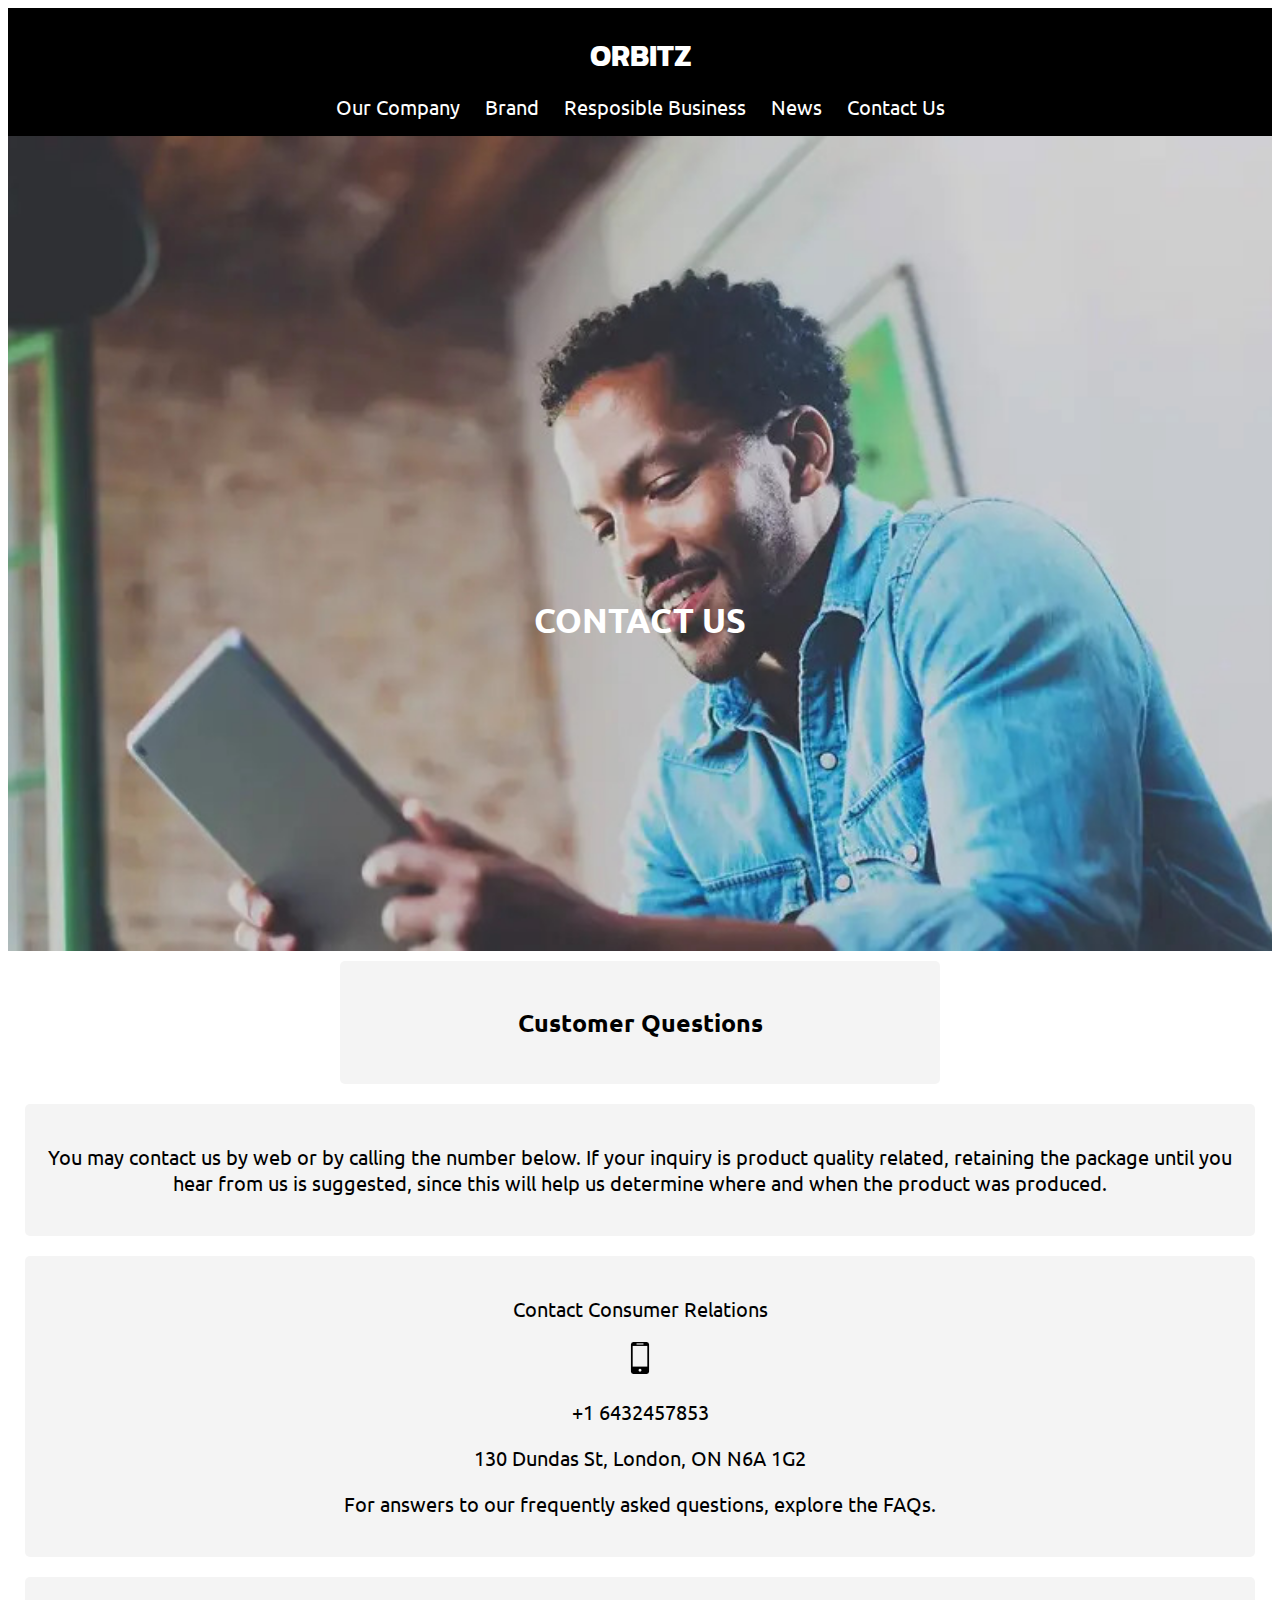
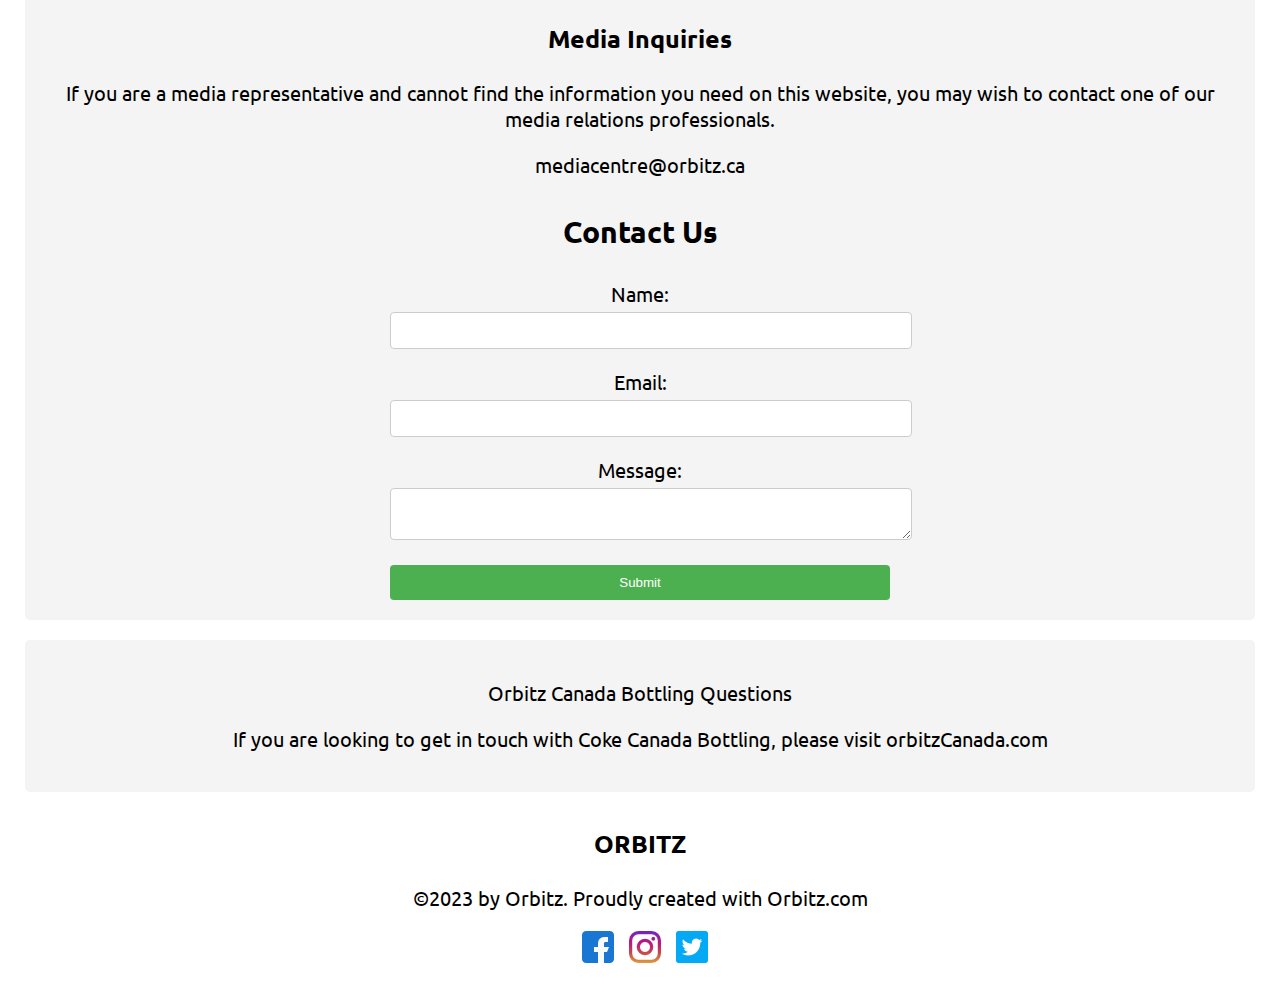
==== commit 883bd0e9: "updating files" ====
--- a/contact.html
+++ b/contact.html
@@ -10,6 +10,9 @@
     <link rel="stylesheet" href="./css/main.css">
     <link rel="stylesheet"
         href="https://fonts.googleapis.com/css2?family=Cinzel&family=Montserrat:wght@300&family=Ubuntu:wght@300&display=swap">
+        <link rel="preconnect" href="https://fonts.googleapis.com">
+<link rel="preconnect" href="https://fonts.gstatic.com" crossorigin>
+<link href="https://fonts.googleapis.com/css2?family=Kanit:wght@600&display=swap" rel="stylesheet">
     <title>MIDTERM</title>
 </head>
 
@@ -18,7 +21,7 @@
     <section class="spacer">
         <header class="grid-con">
             <div class="col-span-3 m-col-span-2 l-col-span-12 ">
-                <h2> ORBITZ </h2>
+                <h2 class="logo"> ORBITZ </h2>
                 <nav class="navbar">
                     <ul>
                         <li><a href="#">Our Company</a></li>
--- a/css/grid.css
+++ b/css/grid.css
@@ -133,6 +133,11 @@
   .mobile-img{
     display: none;
   }
+ 
+    .mob-tab-text{
+      display: none;
+    }
+
   .navbar{
     display: none;
   }
@@ -346,6 +351,9 @@
    .mobile-img{
     display: block;
    }
+   .mob-tab-text{
+    display: none;
+  }
    .navbar{
     display: none;
    }
@@ -365,6 +373,9 @@
       .mobile-img{
         display: block;
       }
+      .mob-tab-text{
+        display: block;
+      }
   
     .full-width-grid-con {
       display: grid;
--- a/css/main.css
+++ b/css/main.css
@@ -7,6 +7,10 @@
 font-family: 'Montserrat', sans-serif;
 font-family: 'Ubuntu', sans-serif;
 }
+.logo{
+  font-family: 'Kanit', sans-serif;
+  margin-bottom: 0;
+}
 
 header{
     background-color: black;
@@ -18,6 +22,7 @@
 nav {
     background-color: #000000;
     padding: 10px;
+    display: flex;
   }
   
   nav ul {
@@ -33,14 +38,17 @@
   
   nav ul li a {
     display: block;
-    padding: 10px;
+    padding: 6px 10px;
     text-decoration: none;
     color: #ffffff;
+   list-style: none;
 
   }
   
   nav ul li a:hover {
-    text-decoration: underline;
+    border-bottom: 3px solid rgb(255, 0, 0);
+    padding-bottom: 4px;
+    transition: all 0.25s ease-in-out;
   }
   
   .hero img{
@@ -131,6 +139,9 @@
   footer p{
     text-align: center;
   }
+  footer img{
+    margin-left: 10px;
+  }
 
   /* Contact  */
 
--- a/css/main.css
+++ b/css/main.css
@@ -7,6 +7,10 @@
 font-family: 'Montserrat', sans-serif;
 font-family: 'Ubuntu', sans-serif;
 }
+.logo{
+  font-family: 'Kanit', sans-serif;
+  margin-bottom: 0;
+}
 
 header{
     background-color: black;
@@ -18,6 +22,7 @@
 nav {
     background-color: #000000;
     padding: 10px;
+    display: flex;
   }
   
   nav ul {
@@ -33,14 +38,17 @@
   
   nav ul li a {
     display: block;
-    padding: 10px;
+    padding: 6px 10px;
     text-decoration: none;
     color: #ffffff;
+   list-style: none;
 
   }
   
   nav ul li a:hover {
-    text-decoration: underline;
+    border-bottom: 3px solid rgb(255, 0, 0);
+    padding-bottom: 4px;
+    transition: all 0.25s ease-in-out;
   }
   
   .hero img{
@@ -131,6 +139,9 @@
   footer p{
     text-align: center;
   }
+  footer img{
+    margin-left: 10px;
+  }
 
   /* Contact  */
 
